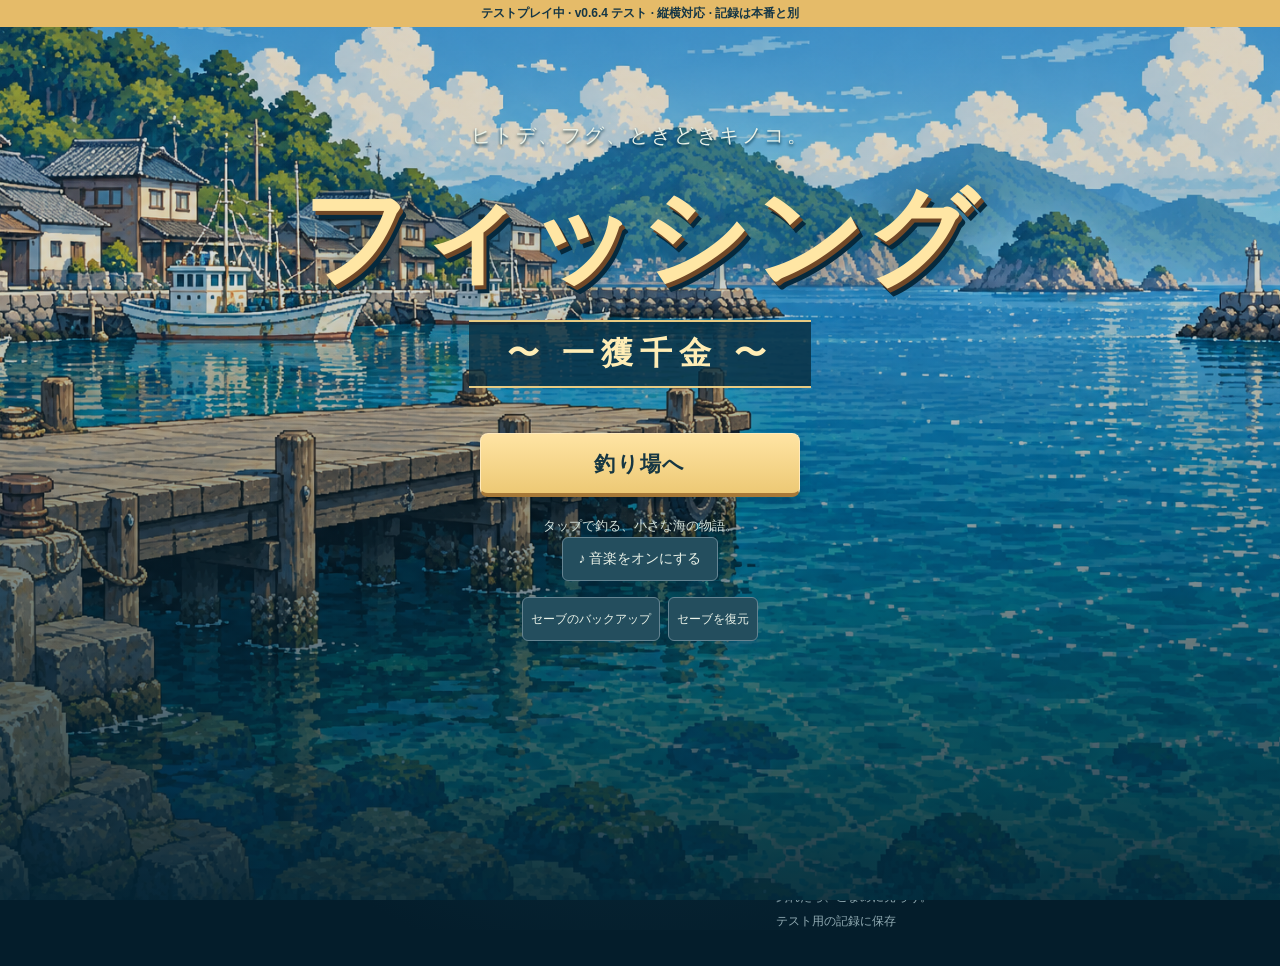
==== test-v06.html @ f515c753 "Add files via upload" ====
<!doctype html>
<html lang="ja"><head><meta charset="utf-8"><meta name="viewport" content="width=device-width, initial-scale=1, viewport-fit=cover"><meta name="theme-color" content="#082f42"><meta name="description" content="ヒトデ、フグ、ときどきキノコ。隣のおじさんと一獲千金を目指す、のんびりシュールな釣りゲーム。"><title>テスト版 · フィッシング ～一獲千金～</title><link rel="icon" type="image/svg+xml" href="data:image/svg+xml,%3Csvg xmlns='http://www.w3.org/2000/svg' viewBox='0 0 32 32'%3E%3Crect width='32' height='32' rx='7' fill='%23082f42'/%3E%3Cpath d='M16 4v24' stroke='%23fff3ce' stroke-width='2'/%3E%3Ccircle cx='16' cy='16' r='9' fill='%23fff3ce'/%3E%3Cpath d='M7 16a9 9 0 0118 0' fill='%23e86b42'/%3E%3C/svg%3E"><link rel="stylesheet" href="test-v06-style.css?v=0.6.4-test1"><style>html:not(.game-ready) body>:not(#maintenance-screen):not(script):not(style){visibility:hidden!important;pointer-events:none!important}#maintenance-screen{position:fixed;inset:0;z-index:99999;background:radial-gradient(ellipse at top,#16576c,#062333 75%);color:#f1e9cf;display:flex;align-items:center;justify-content:center;text-align:center;padding:24px;font-family:sans-serif}#maintenance-screen[hidden]{display:none}#maintenance-screen .maintenance-card{max-width:520px;border:1px solid #769ca4;border-radius:20px;padding:36px 24px;background:#082e40}#maintenance-screen h1{font-size:28px;color:#ffe4a0;margin:18px 0}#maintenance-screen p{line-height:1.9;margin:15px 0}#maintenance-screen button{background:#f4d785;color:#082f42;border:0;border-radius:8px;padding:14px 24px;font-weight:bold;font-size:16px;cursor:pointer}#maintenance-screen small{color:#a6c1c6}</style></head>
<body><aside id="preview-badge" style="position:fixed;top:0;left:0;right:0;z-index:80;text-align:center;background:#e5bb69;color:#163746;padding:5px;font:700 12px sans-serif;pointer-events:none">テストプレイ中 · v0.6.4 テスト · 縦横対応 · 記録は本番と別</aside><section id="maintenance-screen" aria-live="polite"><div class="maintenance-card"><small>フィッシング ～一獲千金～</small><h1 id="maintenance-title">テスト版を準備しています</h1><p id="maintenance-message">少しお待ちください。</p><button type="button" id="maintenance-reload">再読み込み</button><p><small>セーブデータはこのブラウザに残ります。</small></p><noscript>ゲームを遊ぶにはJavaScriptを有効にしてください。</noscript></div></section>
<main class="game">
<header class="topbar"><a class="brand" href="#" id="home" aria-label="タイトルへ">フィッシング <span>〜一獲千金〜</span></a><div class="toptools"><span id="money" class="money">50 <small>G</small></span><button id="sound" class="iconbtn" aria-label="音をオンにする" title="音">♪</button><button id="settings" class="iconbtn" aria-label="設定">⚙</button></div></header>
<div class="gamebody">
<section class="seaside" aria-label="釣り場">
<div class="scene" id="scene">
<img class="harbor" id="harbor-background" src="test-v06-harbor.png" alt="穏やかな海と、木の桟橋がある釣り場" fetchpriority="high">
<div class="sea-boat" aria-hidden="true"><img id="boat-scene-image" src="test-v06-boat_scene.png" alt="沖の岩礁と船"><span>救命胴衣 着用中</span></div><div class="scene-top"><span class="location">波止場の昼下がり</span><span class="day" id="casts">0 投目</span></div>
<img id="neighbor" class="actor neighbor" alt="隣のおじさん" hidden><img id="player" class="actor player" alt="あなた" hidden>
<svg class="fishing-line" viewBox="0 0 1000 667" aria-hidden="true"><path id="rod-path" d="M354 260 Q440 208 557 241" fill="none" stroke="#6b431e" stroke-width="4"/><path id="line" d="M557 241 Q580 340 665 388" fill="none" stroke="#edf4d9" stroke-width="1.3" opacity=".8"/></svg>
<img id="bobber" class="bobber" alt="ウキ" hidden><div id="ripple" class="ripple"></div>
<button id="story-bubble" class="story-bubble" hidden aria-label="おじさんの新しい話を聞く"><span>！</span> ちょっと、いいかい？</button>
<div class="scene-caption" id="caption">今日も、何かが釣れる。</div>
<div class="black-event" id="black-event" hidden><p>…………</p><img id="black-fish" alt="威圧する黒鯛"><strong>黒鯛がこちらを見ている。話す？ 海へ戻す？</strong></div>
</div>
<div class="log-strip"><span class="dot"></span><span id="log" role="status" aria-live="polite">釣り場へようこそ。</span></div>
</section>
<section class="console">
<div class="goal"><div><span class="eyebrow" id="goal-eyebrow">今日のねらい</span><h1 id="goal-title">いつか、謎の金塊。</h1></div><span class="goal-icon" aria-hidden="true">✦</span></div>
<button id="story-notice" class="story-notice" hidden><strong id="story-notice-title"></strong><span id="story-notice-detail"></span></button>
<div class="playbox">
<div class="play-info"><span id="phase-label">のんびり、糸を垂らそう。</span><span id="tutorial-badge" class="badge">練習 1 / 3</span></div>
<div class="meter" id="meter" hidden><div id="safe-zone" class="safe-zone"></div><div id="critical-zone" class="crit-zone" aria-hidden="true"></div><span id="needle" class="needle"></span><span class="meter-label">中央の金色でクリティカル</span></div>
<button id="fish" class="fish-btn" disabled>準備中…</button>
<div class="bait-row"><label for="bait">餌</label><select id="bait"><option value="base">基本の餌 · 無料</option><option id="live-bait-option" value="live_aji">生きたアジ · 0匹</option><option id="rare-bait-option" value="rare">珍味の餌 · 0個</option></select><span id="rod-label">初心者の竿</span></div>
</div>
<button id="menu-open" class="small-btn menu-open" aria-label="釣り場のメニューを開く">メニュー · 会話／釣果／船</button><div id="menu-panel">
<nav class="actions" aria-label="釣り場のメニュー"><button id="talk"><span class="nav-icon">•••</span><span id="talk-label">話す</span><i id="talk-dot" hidden></i></button><button id="shop"><span class="nav-icon">⇄</span><span>売る・買う</span><i id="gold-dot" hidden></i></button><button id="book"><span class="nav-icon">▤</span><span>図鑑 <small id="book-count">0/8</small></span></button><button id="port"><span class="nav-icon">拳</span><span>港の街</span></button></nav><button id="voyage" type="button" disabled class="small-btn voyage-entry">船の受付</button>
<div class="utility-row"><button id="home-stock" class="small-btn">家の保管箱</button><button id="save-menu" class="small-btn">セーブのバックアップ</button></div><div class="friend"><div><span id="friend-person">隣のおじさん</span><strong id="friend-label">顔見知り</strong></div><div class="friend-track"><span id="friend-fill"></span></div><p id="friend-hint">まずは、挨拶してみよう。</p></div>
<div class="pocket"><div><span>手元の釣果</span><strong id="pocket-value">0 G</strong></div><p id="pocket-list">まだ空っぽ。最初の一投を。</p></div>
<footer><span>釣れたら、こまめに売ろう。</span><span id="save-note">この端末に自動保存</span></footer>
</div>
</section>
</div>
</main>
<section id="title-screen" class="title-screen"><div class="title-sky"></div><div class="title-content"><p class="title-kicker">ヒトデ、フグ、ときどきキノコ。</p><h2>フィッシング</h2><p class="title-sub">〜 一獲千金 〜</p><div class="title-start"><button id="start" class="fish-btn" disabled>釣り場を準備しています…</button><p>タップで釣る、小さな海の物語。</p><button type="button" id="title-sound" class="small-btn">♪ 音楽をオンにする</button><div class="title-save-buttons"><button id="title-backup" class="small-btn">セーブのバックアップ</button><button id="title-restore" class="small-btn">セーブを復元</button></div><p id="startup-error" class="startup-error" hidden role="alert"></p></div></div><span class="title-foot">音は設定からオンにできます · テスト版 v0.6.4 · 記録は本番と別</span></section>
<section id="port-action" class="port-action" hidden aria-label="港の裏通り・船長を探す短いアクション"><div class="port-shell"><div class="port-head"><div><small>金塊の噂を追って</small><h2>港の裏通り</h2></div><button type="button" id="port-close" class="iconbtn" aria-label="港の街を出る">×</button></div><p id="port-status" role="status">← → 移動、ジャンプで避けて、パンチで進もう。</p><div class="port-canvas-wrap"><canvas id="port-canvas" width="960" height="360" aria-label="港の横スクロールステージ"></canvas><div id="port-story" class="port-story" hidden><small id="port-story-chapter"></small><h3 id="port-story-title"></h3><p id="port-story-body"></p><button id="port-story-next" class="small-btn gold">先へ進む</button></div><div id="port-result" class="port-result" hidden><p id="port-result-text"></p><div class="row-buttons"><button type="button" id="port-retry" class="small-btn gold">もう一度</button><button type="button" id="port-exit" class="small-btn">釣り場へ戻る</button></div></div></div><div class="port-controls" aria-label="アクション操作"><button type="button" id="port-left" aria-label="左へ移動">◀</button><button type="button" id="port-right" aria-label="右へ移動">▶</button><button type="button" id="port-jump">ジャンプ</button><button type="button" id="port-punch">パンチ</button></div><p class="port-help"><span class="port-orientation-tip">横持ちなら両手で操作しやすくなります。縦持ちでも遊べます。</span><span>PC：← → 移動、↑ ジャンプ、スペース パンチ。</span></p></div></section>
<dialog id="modal"><div class="modal-head"><h2 id="modal-title"></h2><button id="close-modal" class="iconbtn" aria-label="閉じる">×</button></div><div id="modal-body"></div></dialog>
<section id="ending" class="ending" hidden><div class="ending-main"><img id="ending-fish" alt="不思議な魚の横顔"><p>こんな げーむに まじに<br>なっちゃって どうするの</p></div><div class="ending-actions"><small>金塊を売った。ひとまず、おしまい？</small><button id="end-back" class="fish-btn">釣り場にもどる</button><button id="end-title" class="text-button">タイトルへ</button></div></section>
<section id="true-ending" class="true-ending" hidden aria-label="真のエンディング">
 <img id="true-ending-art" class="true-ending-art" src="test-v06-true_ending.png" alt="夕暮れの港。おじさんが出迎え、船が戻ってきた">
 <div class="true-ending-shade"></div>
 <div class="true-ending-head"><small>フィッシング ～一獲千金～</small><h2>海に返したもの</h2></div>
 <div class="true-credits-window" aria-label="スタッフロール"><div id="true-credits-track" class="true-credits-track">
  <p class="ending-prologue">金塊を探して、この港へ来た。<br>ヒトデを釣り、海ぶどうに出会い、アジを残して次の一投へ。<br>裏通りの噂を越え、船長と岩礁へ。<br>あの大きなクエは、海へ返した。</p>
  <p class="ending-dialogue">おじさん「おかえり。今日は何が釣れた？」<br>あなた「……また、話しに来ます」</p>
  <p class="credits-label">STAFF</p><p class="credits-name">制作<br><strong>葡萄🍇（budou）</strong></p>
  <p class="credits-label">SPECIAL THANKS</p><p class="credits-name"><strong>Xのフォロワー様</strong></p>
  <p class="ending-coda">そして、この港で釣り糸を垂らしたあなたへ。<br>海は、明日もここにある。</p><p class="credits-fin">THE END</p>
 </div></div>
 <div class="true-ending-controls"><button id="true-replay" class="small-btn">ロールを最初から</button><button id="true-continue" class="small-btn gold">釣りを続ける</button><button id="true-title" class="small-btn">タイトルへ</button></div>
</section>
<div id="toast" class="toast" role="status" hidden></div>
<script type="module" src="test-v06-boot.mjs?v=0.6.4-test1"></script>
</body></html>
---- test-v06-style.css ----
:root{color-scheme:dark;--ink:#eaf2e8;--muted:#9ab9bf;--sea:#082f42;--deep:#062333;--gold:#f4d785;--line:#426472;--coral:#fbba65;font-family:"Hiragino Kaku Gothic ProN","Yu Gothic",Meiryo,sans-serif;font-size:16px;background:#041d2b;color:var(--ink)}*{box-sizing:border-box}body{margin:0;min-height:100dvh;background:radial-gradient(ellipse at 50% 0,#174b60,#041d2b 75%)}button,select,input{font:inherit}button,select{touch-action:manipulation}button{cursor:pointer;border:0;color:inherit}button:disabled{cursor:default;opacity:.55}button:focus-visible,a:focus-visible,select:focus-visible{outline:3px solid #fbdb87;outline-offset:4px}button:hover:not(:disabled){filter:brightness(1.08)}[hidden]{display:none!important}h1,h2,p{margin:0}img{max-width:100%}.game{max-width:1280px;margin:0 auto;padding:0 24px}.topbar{height:86px;display:flex;align-items:center;justify-content:space-between;border-bottom:1px solid #3b5865;gap:12px}.brand{text-decoration:none;color:var(--gold);font-weight:900;font-size:21px;letter-spacing:.06em}.brand span{font-size:14px;color:var(--muted);margin-left:12px}.toptools{display:flex;align-items:center;gap:8px}.money{font-variant-numeric:tabular-nums;font-weight:800;font-size:24px;color:#ffe4a0;white-space:nowrap;margin-right:12px}.money small{font-size:14px;color:var(--muted)}.iconbtn{background:transparent;min-width:44px;min-height:44px;border:1px solid #41616e;border-radius:8px;font-size:23px;display:grid;place-items:center}.iconbtn[aria-pressed=true]{color:var(--gold);border-color:var(--gold)}.gamebody{display:grid;grid-template-columns:minmax(0,1.5fr) minmax(330px,1fr);gap:32px;margin:36px 0}.seaside{align-self:start;position:sticky;top:24px}.scene{position:relative;aspect-ratio:3/2;overflow:hidden;border-radius:12px;border:1px solid #568697;background:#167b9d;isolation:isolate}.harbor{width:100%;height:100%;object-fit:cover;display:block;image-rendering:pixelated}.scene-top{position:absolute;top:16px;left:16px;right:16px;display:flex;justify-content:space-between;align-items:center;gap:8px;font-size:13px;color:#f6fcf4}.location,.day{padding:8px 12px;background:#073047a8;border-radius:4px;backdrop-filter:blur(5px)}.actor{position:absolute;object-fit:contain;image-rendering:pixelated;z-index:3;height:28%;width:16%;bottom:45%;filter:drop-shadow(1px 3px 0 #10354260)}.neighbor{left:17%;height:27%;bottom:45%}.player{left:28.5%}.fishing-line{position:absolute;inset:0;width:100%;height:100%;z-index:4;pointer-events:none}.bobber{position:absolute;width:2.5%;height:9%;object-fit:contain;left:65.4%;top:54%;z-index:5;image-rendering:pixelated;animation:bob 2.3s ease-in-out infinite}.ripple{position:absolute;left:64.8%;top:62%;width:4%;height:1.4%;border:1px solid #c6f5ea;border-radius:50%;opacity:.8;animation:ripple 2.3s ease-in-out infinite}.scene-caption{position:absolute;bottom:20px;left:50%;transform:translateX(-50%);background:#062b3eac;border:1px solid #c1e1dd50;box-shadow:0 2px 14px #07324440;padding:9px 15px;max-width:92%;white-space:nowrap;border-radius:4px;color:#fffbe7;font-size:14px}.log-strip{display:flex;align-items:center;gap:9px;padding:16px 3px;min-height:54px;color:#bad3d3;font-size:14px;line-height:1.6}.dot{width:5px;height:5px;border-radius:50%;background:var(--gold);flex-shrink:0}.console{min-width:0}.goal{display:flex;align-items:center;justify-content:space-between;margin-bottom:24px}.eyebrow{font-size:12px;letter-spacing:.12em;color:var(--muted)}h1{font-size:26px;line-height:1.5;margin-top:7px;letter-spacing:.03em}.goal-icon{font-size:40px;color:var(--gold);margin-right:6px}.playbox{padding:20px;border:1px solid var(--line);background:#0b3547;border-radius:12px}.play-info{display:flex;justify-content:space-between;align-items:center;gap:6px;margin-bottom:14px;font-size:14px;min-height:25px}.badge{font-size:12px;padding:4px 6px;background:#46615c;color:#faf0c9;border-radius:4px;white-space:nowrap}.fish-btn{width:100%;min-height:64px;padding:12px 18px;color:#163642;background:linear-gradient(#ffe4a3,#edc975);font-weight:900;font-size:21px;border:1px solid #ffeabc;border-bottom:4px solid #a77938;border-radius:8px;letter-spacing:.06em;box-shadow:0 5px 12px #011b2930}.fish-btn:active:not(:disabled){transform:translateY(2px);border-bottom-width:2px}.fish-btn.bite{animation:flash .45s ease-in-out infinite}.bait-row{display:flex;align-items:center;gap:8px;margin-top:14px;color:var(--muted);font-size:12px;flex-wrap:wrap}.bait-row label{font-size:14px}.bait-row select{max-width:100%;flex:1;color:var(--ink);font-size:14px;background:#082b3c;border:1px solid #567482;border-radius:4px;min-height:36px;padding:3px 5px}.bait-row>span{width:100%;text-align:right}.actions{display:grid;grid-template-columns:repeat(3,1fr);gap:10px;margin:16px 0 26px}.actions button{position:relative;background:#103b4e;border:1px solid #3b6071;border-radius:8px;min-height:81px;display:flex;flex-direction:column;align-items:center;justify-content:center;gap:6px;font-size:14px}.nav-icon{font-size:23px;line-height:1;color:#e8d693;height:23px}.actions small{font-size:12px;color:#c4d6d4}.actions i{position:absolute;top:9px;right:9px;width:7px;height:7px;border-radius:50%;background:#ffd680;box-shadow:0 0 9px #ffe07780}.friend>div:first-child,.pocket>div{display:flex;justify-content:space-between;gap:10px;font-size:14px}.friend strong{color:#f0d995;font-weight:500}.friend-track{height:4px;margin-top:12px;background:#244956;border-radius:3px;overflow:hidden}.friend-track span{height:100%;display:block;background:#d4bf7b;transition:width .5s}.friend p{margin-top:9px;color:var(--muted);font-size:13px;line-height:1.6}.pocket{border-top:1px solid #355563;margin-top:23px;padding-top:18px}.pocket strong{color:var(--gold)}.pocket p{color:var(--muted);font-size:14px;margin-top:9px;line-height:1.8}footer{display:flex;flex-direction:column;gap:6px;color:#91abb3;font-size:12px;line-height:1.5;margin-top:28px}.meter{height:50px;position:relative;background:#071e2d;border:1px solid #66838d;border-radius:5px;overflow:hidden;margin-bottom:12px}.safe-zone{position:absolute;height:100%;background:#66a79a;border-left:2px solid #b9edcd;border-right:2px solid #b9edcd}.needle{position:absolute;left:0;top:0;bottom:0;width:5px;background:#fff1c0;box-shadow:0 0 7px #fff9c5}.meter-label{position:absolute;inset:0;display:grid;place-items:center;color:#062c33;font-size:12px;pointer-events:none}.title-screen{position:fixed;inset:0;background:#0d4c65;z-index:20;display:grid;place-items:center;overflow:auto;min-height:100dvh}.title-sky{position:absolute;inset:0;background:linear-gradient(180deg,#04243924 30%,#032435e8 100%),url('test-v06-harbor.png') center/cover}.title-content{position:relative;text-align:center;max-width:90%;padding:40px 0}.title-kicker{font-size:clamp(14px,2.5vw,20px);text-shadow:0 2px 3px #002f44;letter-spacing:.13em}.title-content h2{font-weight:1000;font-size:clamp(42px,9vw,108px);letter-spacing:.02em;line-height:1.4;margin-top:12px;color:#ffe6a4;text-shadow:3px 4px 0 #714827,6px 8px 0 #05293d,0 0 40px #0b3a4e}.title-sub{display:inline-block;background:#082c3ecc;color:#ffedb5;border-top:2px solid #e6cb83;border-bottom:2px solid #e6cb83;padding:10px 38px;font-weight:800;font-size:clamp(19px,3.5vw,32px);letter-spacing:.22em;margin-top:8px}.title-start{max-width:320px;margin:70px auto 0}.title-start p{font-size:13px;color:#d5e3dc;margin-top:17px;line-height:1.8}.title-foot{position:absolute;bottom:24px;font-size:12px;color:#d2dcd5}.black-event{position:absolute;inset:0;background:#01090ce8;z-index:8;display:flex;align-items:center;justify-content:center;flex-direction:column;padding:20px}.black-event p{font-size:25px;letter-spacing:.3em;color:#f2d19b}.black-event img{width:70%;max-height:55%;object-fit:contain;image-rendering:pixelated;filter:drop-shadow(0 0 20px #b835282f)}.black-event strong{font-size:clamp(12px,2vw,18px);font-weight:400;margin-top:10px;color:#e3dec8}dialog{width:min(640px,calc(100% - 24px));max-height:88dvh;max-height:88vh;border:1px solid #71909b;border-radius:14px;background:#092e40;color:var(--ink);padding:24px;box-shadow:0 24px 120px #000a;overscroll-behavior:contain}dialog::backdrop{background:#011624b8;backdrop-filter:blur(5px)}.modal-head{display:flex;justify-content:space-between;align-items:center;gap:14px;margin-bottom:20px}.modal-head h2{font-size:21px}.modal-head .iconbtn{border:0;font-size:28px}.modal-desc{color:var(--muted);font-size:14px;line-height:1.8;margin-bottom:20px}.dialogue{display:flex;gap:20px;align-items:center;min-height:160px}.dialogue img{width:90px;max-height:140px;object-fit:contain;image-rendering:pixelated}.dialogue .speech{flex:1}.speaker{color:var(--gold);font-size:14px;margin-bottom:12px}.words{font-size:20px;line-height:1.9}.dialogue-footer{display:flex;justify-content:space-between;align-items:center;gap:12px;margin-top:25px}.dialogue-footer small{color:var(--muted);font-size:13px}.small-btn{background:#244e5e;border:1px solid #658492;border-radius:6px;min-height:44px;padding:9px 16px;font-size:14px}.small-btn.gold{color:#092c3b;background:var(--gold);border-color:var(--gold);font-weight:800}.small-btn.danger{border-color:#d17e6d;color:#ffc5a6}.result{text-align:center}.result img{width:145px;height:145px;object-fit:contain;image-rendering:pixelated;display:block;margin:0 auto 12px}.result h3{font-size:25px;color:var(--gold);margin:8px 0}.result p{font-size:15px;line-height:1.8;color:#bfd2d1;margin-bottom:20px}.result .price{font-size:18px;color:var(--gold)}.new-mark{display:inline-block;color:#092e40;background:#a5d9c9;padding:3px 10px;border-radius:3px;font-size:12px}.row-buttons{display:flex;gap:10px;margin-top:18px}.row-buttons>*{flex:1}.row-buttons .fish-btn{font-size:16px;min-height:48px}.tabbar{display:flex;gap:8px;border-bottom:1px solid #426170;margin-bottom:16px;padding-bottom:12px}.tabbar button{background:#21495a;padding:10px 20px;border-radius:5px;font-size:14px}.tabbar button.active{background:var(--gold);color:#0c3443}.item-row{display:flex;align-items:center;gap:12px;border-bottom:1px solid #2c5060;padding:12px 0;flex-wrap:wrap}.item-row img{width:52px;height:52px;object-fit:contain;image-rendering:pixelated}.item-info{flex:1;min-width:100px}.item-info strong{font-size:15px;display:block}.item-info small{display:block;margin-top:5px;color:var(--muted);font-size:12px}.item-row select{background:#163c4b;border:1px solid #6c8590;padding:8px;color:var(--ink);border-radius:4px;max-width:65px}.empty{padding:35px 10px;text-align:center;color:var(--muted);line-height:1.8}.section-label{font-size:14px;color:var(--gold);margin:25px 0 8px}.book-grid{display:grid;grid-template-columns:repeat(2,1fr);gap:12px}.book-card{padding:15px;background:#103949;border:1px solid #3c6472;border-radius:9px;min-width:0}.book-card img{display:block;width:80px;height:80px;object-fit:contain;image-rendering:pixelated;margin:0 auto 12px}.book-card.locked img{filter:brightness(0);opacity:.5}.book-card h3{font-size:15px;margin:0 0 6px;color:#eee2b9}.book-card p{font-size:13px;color:#adc7c9;line-height:1.75}.book-card small{font-size:12px;color:#a0bbc0;display:block;margin-top:8px}.setting-row{display:flex;align-items:center;justify-content:space-between;gap:16px;margin:22px 0}.setting-row label{font-size:16px;line-height:1.6}.setting-row small{display:block;color:var(--muted);font-size:13px;margin-top:5px}.setting-row input{width:23px;height:23px;accent-color:#e7cb7f}.ending{position:fixed;inset:0;background:#000;z-index:40;padding:32px;display:flex;flex-direction:column;align-items:center;justify-content:center;gap:65px}.ending-main{width:min(700px,100%)}.ending-main img{width:140px;height:140px;object-fit:contain;image-rendering:pixelated;margin-bottom:30px}.ending-main p{border:4px solid #e7d18a;color:#e7d18a;font-family:monospace;font-size:clamp(17px,3.4vw,31px);line-height:1.75;padding:20px 24px;box-shadow:0 0 0 2px #564d30;letter-spacing:.03em}.ending-actions{width:min(290px,100%);text-align:center}.ending-actions small{display:block;color:#9e946e;margin-bottom:18px;font-size:14px}.text-button{background:none;color:var(--muted);padding:15px;font-size:14px}.toast{position:fixed;bottom:25px;left:50%;transform:translateX(-50%);width:max-content;max-width:90%;background:#f5e3b4;color:#123747;box-shadow:0 8px 40px #0005;padding:14px 20px;border-radius:7px;z-index:60;font-size:14px;text-align:center;line-height:1.7}.reduce-motion *{animation:none!important;transition:none!important}.bite-scene .bobber{animation:bite .2s infinite}.bite-scene .ripple{border-width:2px;transform:scale(1.5)}@keyframes bob{50%{transform:translateY(3px)}}@keyframes ripple{50%{transform:scaleX(1.3);opacity:.4}}@keyframes bite{50%{transform:translateY(8px)}}@keyframes flash{50%{background:#ffe8af;box-shadow:0 0 20px #ffe19355}}
@media(min-width:1400px){.game{padding-top:30px}.gamebody{margin-top:50px}.console{padding:0 12px}}
@media(max-width:850px){.game{padding:0 16px;max-width:660px}.topbar{height:68px}.brand{font-size:18px}.brand span{display:none}.money{font-size:21px;margin-right:2px}.toptools{gap:5px}.iconbtn{min-width:40px;min-height:40px}.gamebody{display:block;margin:16px 0 25px}.seaside{position:relative;top:auto}.scene{border-radius:9px}.scene-top{top:10px;left:10px;right:10px;font-size:12px}.location,.day{padding:5px 8px}.scene-caption{bottom:12px;font-size:12px;padding:6px 10px}.log-strip{padding:10px 2px;min-height:46px;font-size:13px}.goal{margin:8px 0 16px}.eyebrow{font-size:12px}h1{font-size:22px;margin-top:3px}.goal-icon{font-size:31px}.playbox{padding:16px}.actions{margin-bottom:23px}.friend p{font-size:13px}.title-start{margin-top:70px}.title-content h2{font-size:clamp(35px,10vw,70px)}dialog{padding:20px}.words{font-size:18px}.dialogue{gap:13px}.dialogue img{width:65px}.ending{padding:25px;gap:45px}.ending-main p{padding:17px 15px}.title-foot{bottom:20px}.pocket{margin-top:20px}footer{margin-top:22px}}
@media(prefers-reduced-motion:reduce){*{animation:none!important;transition:none!important}}

.startup-error{white-space:pre-wrap;overflow-wrap:anywhere;background:#391c19;color:#ffdfc9!important;padding:12px;border:1px solid #d79979;border-radius:5px;text-align:left;font-size:13px!important;}

.dialogue-portraits{width:90px;flex-shrink:0}.dialogue-portraits img{display:block;width:100%;height:140px;object-fit:contain}@media(max-width:850px){.dialogue-portraits{width:65px}}

.crit-zone{position:absolute;left:45.5%;top:0;height:100%;width:9%;background:#f7d982;border-left:2px solid #fff0b2;border-right:2px solid #fff0b2;box-shadow:0 0 14px #f7d98288;z-index:1}.needle{z-index:3}.meter-label{z-index:2}.choice-list{display:grid;gap:10px;text-align:left}.choice-list button{width:100%;text-align:left}.black-talk img{width:180px;height:180px}.black-talk h3{font-size:19px;line-height:1.6}.result .new-mark+.new-mark{margin-left:5px}

.actions{grid-template-columns:repeat(4,minmax(0,1fr))}.actions button{min-width:0;padding:7px 2px}.actions button span:last-of-type{white-space:nowrap}.port-action{position:fixed;inset:0;z-index:35;background:#031b28eF;display:flex;align-items:center;justify-content:center;padding:12px;overflow-y:auto}.port-shell{width:min(1100px,100%);background:#0b3144;border:1px solid #7b95a0;border-radius:14px;padding:16px;box-shadow:0 18px 90px #0009}.port-head{display:flex;align-items:center;justify-content:space-between;gap:15px}.port-head h2{font-size:clamp(19px,4vw,28px);color:var(--gold)}.port-head small,.port-help{color:#abc4c8;font-size:12px}.port-head .iconbtn{flex-shrink:0}.port-shell>p{margin:9px 0;line-height:1.6}.port-canvas-wrap{position:relative}.port-canvas-wrap canvas{display:block;width:100%;height:auto;aspect-ratio:8/3;background:#287b93;image-rendering:pixelated;border:2px solid #9bb4b8;border-radius:5px}.port-result{position:absolute;inset:0;background:#052c3fdc;display:flex;flex-direction:column;align-items:center;justify-content:center;text-align:center;padding:12px;gap:15px}.port-result p{font-size:clamp(15px,3vw,24px);font-weight:700;color:var(--gold);line-height:1.6}.port-result .row-buttons{width:min(400px,100%);margin:0}.port-controls{display:grid;grid-template-columns:repeat(4,1fr);gap:9px;margin-top:13px}.port-controls button{background:#22546b;color:#fff1c7;border:1px solid #98b9bd;border-bottom:4px solid #082936;border-radius:9px;min-height:64px;font-weight:800;font-size:16px;touch-action:none;user-select:none}.port-controls button:active{background:#c99662;color:#09293b}.port-help{margin-bottom:0!important}@media(max-width:550px){.actions button{font-size:12px}.port-shell{padding:10px}.port-controls{gap:5px}.port-controls button{font-size:13px;min-height:58px}.port-head h2{font-size:18px}.port-help{font-size:11px!important}}

.voyage-entry{width:100%;margin:-8px 0 20px;color:var(--gold)}.voyage-progress{padding:14px;margin-bottom:18px;border:1px solid #688b97;border-radius:8px;line-height:2;color:#ffe3a0}.sea-boat{display:none}.at-sea .scene{background:linear-gradient(#83c6d7 0 30%,#437eaa 30% 35%,#19799a 35% 60%,#0c526f 100%)}.at-sea .harbor{visibility:hidden}.at-sea .sea-boat{display:block;position:absolute;inset:0}.sea-boat>span{position:absolute;right:12px;bottom:55px;color:#ffe8ba;background:#052b3fcc;padding:6px;font-size:12px}.boat-hull{position:absolute;left:6%;top:49%;width:53%;height:25%;background:linear-gradient(#efe0ad 0 18%,#854d31 18% 65%,#4c3430 65%);clip-path:polygon(0 0,100% 0,80% 100%,18% 100%);border-top:7px solid #fcf0ca}.at-sea .neighbor{display:none}.lifejacket{position:absolute;left:30%;top:39%;width:7%;height:12%;background:#f09635;border:3px solid #d3662b;border-radius:6px;z-index:5;pointer-events:none}.at-sea .scene-caption{max-width:95%}

/* v0.5 preview: actual scene artwork and mobile controls */
body{padding-top:26px}.at-sea .sea-boat{z-index:0}.sea-boat img{width:100%;height:100%;object-fit:cover;image-rendering:pixelated}.at-sea .harbor{visibility:hidden}.at-sea .player{left:30%;bottom:39%;height:33%;width:22%}.at-sea .sea-boat>span{right:10px;bottom:auto;top:58px;background:#082e40c9}.at-sea .lifejacket,.at-sea .boat-hull{display:none}.title-screen{padding-top:30px}.title-foot{position:static;align-self:end;text-align:center;padding:12px 12px 24px}.title-save-buttons{display:flex;flex-wrap:wrap;gap:8px;justify-content:center;margin-top:16px}.title-save-buttons .small-btn{font-size:12px;padding:8px}.title-start{margin-top:45px}.utility-row{display:flex;gap:8px;margin:0 0 22px}.utility-row button{flex:1;font-size:13px}.backup-code{width:100%;min-height:130px;resize:vertical;background:#061e2b;border:1px solid #6b8c96;border-radius:6px;color:#e6ecd9;padding:10px;user-select:text;font-size:12px;font-family:monospace}.backup-status{margin-top:12px;line-height:1.7;color:var(--gold)}.item-row input[type=number]{width:72px;min-height:44px;background:#163c4b;border:1px solid #6c8590;color:var(--ink);border-radius:5px;padding:8px}.item-quantity{display:flex;gap:6px;align-items:center;flex-wrap:wrap;width:100%;padding-left:64px}.item-quantity button{padding:8px 10px}.item-total{color:var(--gold);font-size:13px;width:100%}.save-reminder{padding:12px;border:1px solid #88754c;border-radius:6px;margin:12px 0}.test-tools{margin:22px 0 0;border-top:1px solid #436270;padding-top:16px}.test-tools summary{color:var(--gold);cursor:pointer;min-height:44px}.test-tools .choice-list{margin-top:10px}.home-tabs{display:flex;gap:8px;margin-bottom:12px}.title-content{padding-top:30px;padding-bottom:20px}dialog{z-index:100}.result img{width:180px;height:150px}.scene-caption{white-space:normal;text-align:center}.actions{grid-template-columns:repeat(4,1fr)}
@media(max-width:600px){.title-content h2{font-size:clamp(34px,9vw,52px)}.title-start{margin-top:32px}.title-content{max-width:94%}.utility-row{flex-wrap:wrap}.item-quantity{padding-left:0}.actions button{font-size:12px}.item-row{gap:8px}.sea-boat>span{font-size:10px}.title-save-buttons .small-btn{font-size:11px}.words{font-size:17px}}

@keyframes repel-fish{0%{transform:translateX(0) rotate(0)}30%{transform:translateX(-18px) rotate(-15deg)}65%{transform:translateX(45px) rotate(25deg)}100%{transform:translateX(0) rotate(0)}}
.repel-result img{animation:repel-fish .7s ease-out;}
.reduce-motion .repel-result img{animation:none;}

/* v0.6: notices, scene-aware actors and orientation layouts */
:root{--top-safe:env(safe-area-inset-top,0px);--bottom-safe:env(safe-area-inset-bottom,0px)}
body{padding-top:calc(26px + var(--top-safe));padding-bottom:var(--bottom-safe)}
#preview-badge{padding-top:calc(5px + var(--top-safe))!important}
button{-webkit-tap-highlight-color:transparent}
.story-bubble{position:absolute;left:12%;top:14%;z-index:7;max-width:68%;padding:10px 12px;min-height:44px;border:2px solid #fbdfa0;border-radius:12px;background:#fff3d4;color:#123e4b;font-size:14px;font-weight:800;box-shadow:0 3px 0 #14394b88;animation:notice-in .35s ease-out}
.story-bubble:after{content:'';position:absolute;left:22px;bottom:-10px;border:5px solid transparent;border-top-color:#fff3d4}
.story-bubble span{display:inline-grid;place-items:center;width:22px;height:22px;background:#a84729;color:#fff6de;border-radius:50%;margin-right:4px}
.story-notice{display:flex;flex-direction:column;align-items:flex-start;gap:3px;width:100%;min-height:52px;padding:10px 12px;margin:0 0 10px;background:#193f48;border:1px solid #e1c077;border-left:4px solid #f1d588;border-radius:7px;text-align:left;line-height:1.5}
.story-notice strong{font-size:14px;color:#ffe8aa}.story-notice span{font-size:12px;color:#d0dfd8}.story-notice:disabled{opacity:.8}
.actions .has-news{border-color:#e6c779;background:#254f53}.actions .has-news i{width:10px;height:10px}
.actions button span:last-of-type{white-space:normal}.actions #talk-label{font-size:12px;line-height:1.5}
.menu-open{display:none}.menu-grid{display:grid;grid-template-columns:1fr 1fr;gap:10px}.menu-grid button{min-height:52px;text-align:left;line-height:1.5}.menu-summary{margin:20px 0 0}
.at-sea .player,.at-sea .neighbor,.at-sea .fishing-line{display:none!important}.at-sea .sea-boat>span{top:auto;bottom:48px;right:10px}.at-sea .bobber{left:71%;top:59%;width:2%;height:8%}.at-sea .ripple{left:70.5%;top:66%;width:3.5%}
.at-sea .friend-track{display:none}.at-sea .story-bubble{display:none}
@keyframes notice-in{from{transform:translateY(5px);opacity:.3}to{transform:translateY(0);opacity:1}}
/* Only the active game surface suppresses long-press menus; save codes remain selectable. */
.port-action,.port-action *{-webkit-user-select:none;user-select:none;-webkit-touch-callout:none}
.port-controls,.port-controls button,.port-canvas-wrap canvas{touch-action:none}
.port-controls button{min-width:54px;min-height:60px}.port-controls button.is-held{background:#edcb89;color:#163746;transform:translateY(2px)}
body.port-open{overflow:hidden}.port-action{z-index:85;padding:calc(10px + var(--top-safe)) max(10px,env(safe-area-inset-right)) calc(10px + var(--bottom-safe)) max(10px,env(safe-area-inset-left));background:#071720}
.port-shell{max-height:100%;overflow:auto}.port-help span{display:block}.port-orientation-tip{color:#f0d38e;margin-bottom:4px}
.port-story{position:absolute;inset:0;z-index:4;background:#081f2bea;display:flex;flex-direction:column;justify-content:center;align-items:center;gap:10px;text-align:center;padding:20px;overflow:auto;border:2px solid #c7a971;border-radius:5px}
.port-story small{color:#f5cc7e;font-size:12px;letter-spacing:.12em}.port-story h3{font-size:clamp(19px,3vw,28px);margin:0;color:#fff0c7}.port-story p{font-size:16px;line-height:1.7;max-width:650px;white-space:pre-line}.port-story button{min-width:180px;min-height:44px}.port-result{z-index:5}
.backup-code,input,textarea{-webkit-user-select:text;user-select:text;-webkit-touch-callout:default}
dialog{max-height:88dvh;overscroll-behavior:contain} .title-screen{padding-bottom:var(--bottom-safe)}
@media(max-width:850px) and (orientation:portrait){
 .game{padding:0 12px}.gamebody{margin-top:10px}.topbar{height:58px}.goal{margin:3px 0 10px}.goal .eyebrow,.goal-icon{display:none}h1{font-size:18px}.playbox{padding:12px}.play-info{font-size:12px}.fish-btn{min-height:60px}.bait-row{margin-top:10px}.story-bubble{font-size:12px;padding:8px;top:15%}.story-notice{margin-bottom:8px;padding:7px 10px}.actions{gap:6px;margin-bottom:18px}.actions button{min-height:66px}.log-strip{min-height:38px;padding:7px 0;font-size:12px}.port-canvas-wrap{min-height:270px}.port-canvas-wrap canvas{min-height:270px;object-fit:cover}.port-story{padding:14px}.port-story p{font-size:14px}.port-controls button{min-height:64px}.port-shell{padding:10px}
}
/* Both orientations use the same DOM, state, timers and normalized timing meter. */
@media(orientation:landscape) and (max-height:600px) and (max-width:1200px){
 body{height:100dvh;overflow:hidden;padding-top:calc(24px + var(--top-safe))}
 .game{max-width:none;height:100%;padding:0 max(12px,env(safe-area-inset-right)) 0 max(12px,env(safe-area-inset-left))}
 .topbar{height:42px}.brand{font-size:16px}.brand span{display:none}.money{font-size:18px}.iconbtn{min-height:36px;min-width:36px;font-size:20px}
 .gamebody{height:calc(100% - 48px);display:grid;grid-template-columns:minmax(0,1fr) clamp(230px,34vw,340px);gap:12px;margin:6px 0 0;align-items:center}
 .seaside{position:relative;top:auto;display:flex;flex-direction:column;align-items:center;min-width:0;max-height:100%}
 .scene{width:min(100%,calc((100dvh - 116px - var(--top-safe) - var(--bottom-safe))*1.5));flex:none;aspect-ratio:3/2;border-radius:6px}
 .scene-top{top:6px;left:6px;right:6px;font-size:10px}.location,.day{padding:4px 6px}.scene-caption{bottom:8px;padding:5px 8px;font-size:11px;max-width:95%}.at-sea .sea-boat>span{font-size:10px;bottom:42px;padding:3px 5px}
 .log-strip{min-height:24px;padding:4px 0;font-size:11px;line-height:1.4;width:100%;max-height:34px;overflow:hidden}.log-strip .dot{display:none}
 .console{padding:0;min-height:0;max-height:100%;overflow-y:auto;overscroll-behavior:contain}
 .goal,#menu-panel{display:none}.menu-open{display:block;width:100%;min-height:42px;margin:8px 0 0;padding:8px;font-size:13px;background:#174252;border:1px solid #789298}
 .story-notice{min-height:0;margin:0 0 6px;padding:6px 8px;gap:0}.story-notice strong{font-size:12px}.story-notice span{font-size:10px;line-height:1.4}
 .playbox{padding:10px}.play-info{font-size:12px;margin-bottom:7px;min-height:18px}.badge{font-size:10px}.fish-btn{min-height:54px;font-size:18px;padding:8px 10px}
 .bait-row{margin-top:7px;gap:5px}.bait-row label{font-size:12px}.bait-row select{min-height:32px;font-size:12px}.bait-row>span{font-size:11px}.meter{height:40px;margin-bottom:8px}.meter-label{font-size:10px}
 .story-bubble{font-size:11px;min-height:36px;padding:7px;top:14%}.story-bubble span{width:18px;height:18px}
 .title-screen{display:block;overflow:auto}.title-content{max-width:700px;margin:auto;padding:12px}.title-content h2{font-size:38px;margin-top:4px}.title-kicker{font-size:12px}.title-sub{font-size:18px;padding:5px 25px;margin-top:4px}.title-start{margin:12px auto 0;max-width:420px}.title-start p{margin-top:8px}.title-save-buttons{margin-top:8px}.title-foot{display:block;padding:8px;font-size:10px}
 dialog{padding:16px;max-height:calc(100dvh - 24px);width:min(700px,calc(100% - 32px))}.modal-head{margin-bottom:10px}.modal-head h2{font-size:18px}.dialogue{min-height:100px}.words{font-size:16px;line-height:1.7}.dialogue-portraits{width:70px}.dialogue-portraits img{height:105px}.dialogue-footer{margin-top:8px}
 .result img{width:130px;height:95px}.result h3{font-size:21px}.result p{font-size:13px;margin-bottom:10px}.result .fish-btn{min-height:44px}
 .port-shell{height:100%;padding:7px 10px;display:grid;grid-template-rows:34px 24px minmax(0,1fr) 54px;gap:5px;width:min(1100px,100%);overflow:hidden}
 .port-head h2{font-size:17px}.port-head small{font-size:10px}.port-head>div{display:flex;gap:12px;align-items:baseline}.port-head .iconbtn{min-height:30px;min-width:34px}.port-shell>p{margin:0;font-size:12px;line-height:1.5;overflow:hidden}.port-help{display:none}
 .port-canvas-wrap{min-height:0;display:flex;justify-content:center}.port-canvas-wrap canvas{height:100%;width:auto;max-width:100%;aspect-ratio:8/3;object-fit:contain;border:0}
 .port-controls{margin:0;grid-template-columns:70px 70px 1fr 1fr;gap:12px}.port-controls button{min-height:50px;font-size:14px}.port-controls #port-jump{justify-self:end;width:95px}.port-controls #port-punch{width:110px;justify-self:end}
 .port-story{padding:8px;gap:5px}.port-story p{font-size:13px;line-height:1.5}.port-story h3{font-size:18px}.port-story small{font-size:10px}.port-story button{min-height:36px;padding:6px}.port-result p{font-size:16px}.port-result{gap:8px}.port-result .small-btn{padding:8px}
 .ending{gap:15px;padding:20px;flex-direction:row}.ending-main img{height:60px;width:80px;margin-bottom:10px}.ending-main p{font-size:17px;padding:12px}.ending-actions{width:240px;flex-shrink:0}
}
@media(max-width:850px) and (orientation:portrait){.port-canvas-wrap canvas{object-fit:contain;height:270px;width:100%;min-height:270px}}
.at-sea .fishing-line{display:block!important}.at-sea #rod-path{display:none}.at-sea .bobber{left:72.2%;top:59%;width:1.8%;height:7%}.at-sea .ripple{left:71.6%;top:64.5%;width:3%}

/* v0.6.4: separate true ending and rolling credits */
.true-ending{position:fixed;inset:0;z-index:120;overflow:hidden;background:#061523;color:#fff6df;isolation:isolate;text-align:center;padding:calc(24px + var(--top-safe)) max(12px,env(safe-area-inset-right)) calc(14px + var(--bottom-safe)) max(12px,env(safe-area-inset-left))}
.true-ending-art,.true-ending-shade{position:absolute;inset:0;width:100%;height:100%;pointer-events:none}
.true-ending-art{object-fit:cover;image-rendering:pixelated}
.true-ending-shade{background:linear-gradient(180deg,#05192577 0%,#0519259c 30%,#061923b5 62%,#04121ce8 100%)}
.true-ending-head{position:absolute;z-index:1;top:calc(38px + var(--top-safe));left:8%;right:8%;text-shadow:0 2px 7px #001623}
.true-ending-head small{letter-spacing:.2em;color:#ffdfa1;font-weight:800}.true-ending-head h2{margin:5px 0;font-size:clamp(24px,5vw,42px);letter-spacing:.12em}
.true-credits-window{position:absolute;z-index:1;top:23%;height:59%;left:4%;right:4%;overflow:hidden;mask-image:linear-gradient(transparent,#000 12%,#000 83%,transparent);-webkit-mask-image:linear-gradient(transparent,#000 12%,#000 83%,transparent)}
.true-credits-track{position:absolute;top:100%;left:0;right:0;max-width:690px;margin:auto;animation:true-credits-roll 39s linear forwards;padding:0 12px;text-shadow:0 2px 7px #00131e}
.true-credits-track p{margin:0 auto 60px;line-height:2.05}.true-credits-track .ending-prologue,.true-credits-track .ending-dialogue{font-size:clamp(14px,2.3vw,20px)}
.true-credits-track .credits-label{letter-spacing:.36em;color:#f8d38d;font-size:clamp(15px,2.5vw,22px);font-weight:800;margin-bottom:8px}
.true-credits-track .credits-name{font-size:clamp(17px,3vw,25px);margin-bottom:72px}.true-credits-track .credits-name strong{font-size:1.3em;color:#fff0ca}
.true-credits-track .ending-coda{font-size:clamp(15px,2.5vw,22px)}.true-credits-track .credits-fin{font-size:clamp(22px,4vw,40px);letter-spacing:.4em;color:#ffe0a3}
@keyframes true-credits-roll{from{transform:translateY(0)}to{transform:translateY(calc(-100% - 35vh))}}
.true-ending-controls{position:absolute;z-index:2;bottom:calc(17px + var(--bottom-safe));left:12px;right:12px;display:flex;justify-content:center;gap:8px;flex-wrap:wrap}
.true-ending-controls button{min-height:44px;background:#082b3edf;border:1px solid #d0b67b;box-shadow:0 2px 8px #001624}.true-ending-controls button.gold{background:#eed08a;color:#153440;font-weight:800}
@media (orientation:portrait){.true-ending-art{object-fit:contain;object-position:center 20%}.true-ending-shade{background:linear-gradient(#07162299,#071622b3 35%,#071622ef)}.true-credits-window{top:20%;height:63%}.true-ending-head{top:calc(36px + var(--top-safe))}.true-ending-head h2{font-size:25px}.true-credits-track p{margin-bottom:48px}}
@media (orientation:landscape) and (max-height:600px){.true-ending-head{top:calc(26px + var(--top-safe))}.true-ending-head h2{font-size:21px;margin:0}.true-credits-window{top:18%;height:64%}.true-credits-track p{margin-bottom:35px}.true-ending-controls{bottom:calc(8px + var(--bottom-safe))}.true-ending-controls button{min-height:40px}}
@media (prefers-reduced-motion:reduce){.true-credits-window{overflow:auto;mask-image:none;-webkit-mask-image:none}.true-credits-track{position:relative;top:auto;animation:none!important}}
body.reduce-motion .true-credits-window{overflow:auto;mask-image:none;-webkit-mask-image:none}body.reduce-motion .true-credits-track{position:relative;top:auto;animation:none!important}
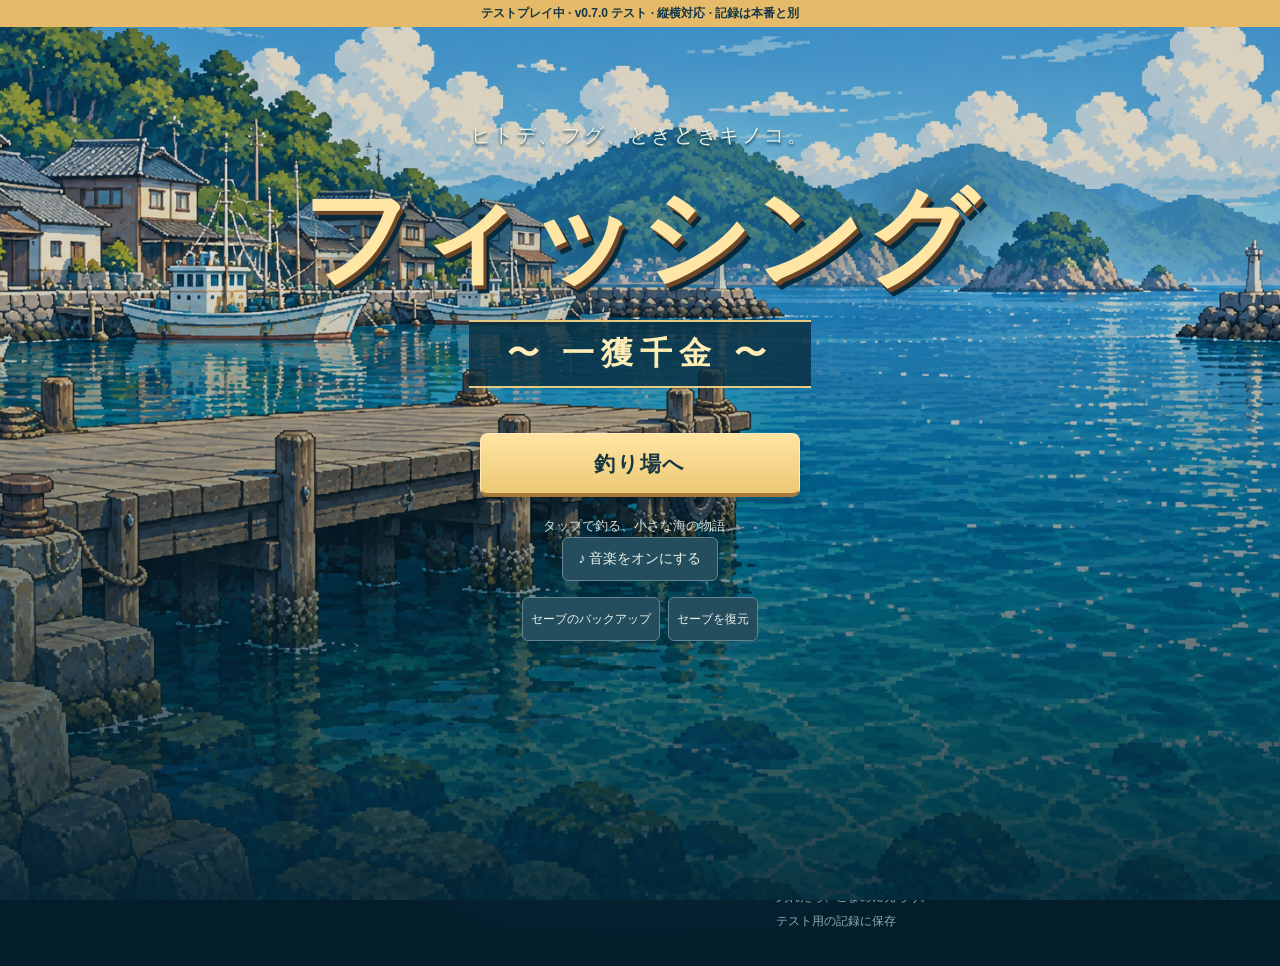
==== commit 59363fe0: "Add files via upload" ====
--- a/test-v06.html
+++ b/test-v06.html
@@ -1,6 +1,6 @@
 <!doctype html>
-<html lang="ja"><head><meta charset="utf-8"><meta name="viewport" content="width=device-width, initial-scale=1, viewport-fit=cover"><meta name="theme-color" content="#082f42"><meta name="description" content="ヒトデ、フグ、ときどきキノコ。隣のおじさんと一獲千金を目指す、のんびりシュールな釣りゲーム。"><title>テスト版 · フィッシング ～一獲千金～</title><link rel="icon" type="image/svg+xml" href="data:image/svg+xml,%3Csvg xmlns='http://www.w3.org/2000/svg' viewBox='0 0 32 32'%3E%3Crect width='32' height='32' rx='7' fill='%23082f42'/%3E%3Cpath d='M16 4v24' stroke='%23fff3ce' stroke-width='2'/%3E%3Ccircle cx='16' cy='16' r='9' fill='%23fff3ce'/%3E%3Cpath d='M7 16a9 9 0 0118 0' fill='%23e86b42'/%3E%3C/svg%3E"><link rel="stylesheet" href="test-v06-style.css?v=0.6.4-test1"><style>html:not(.game-ready) body>:not(#maintenance-screen):not(script):not(style){visibility:hidden!important;pointer-events:none!important}#maintenance-screen{position:fixed;inset:0;z-index:99999;background:radial-gradient(ellipse at top,#16576c,#062333 75%);color:#f1e9cf;display:flex;align-items:center;justify-content:center;text-align:center;padding:24px;font-family:sans-serif}#maintenance-screen[hidden]{display:none}#maintenance-screen .maintenance-card{max-width:520px;border:1px solid #769ca4;border-radius:20px;padding:36px 24px;background:#082e40}#maintenance-screen h1{font-size:28px;color:#ffe4a0;margin:18px 0}#maintenance-screen p{line-height:1.9;margin:15px 0}#maintenance-screen button{background:#f4d785;color:#082f42;border:0;border-radius:8px;padding:14px 24px;font-weight:bold;font-size:16px;cursor:pointer}#maintenance-screen small{color:#a6c1c6}</style></head>
-<body><aside id="preview-badge" style="position:fixed;top:0;left:0;right:0;z-index:80;text-align:center;background:#e5bb69;color:#163746;padding:5px;font:700 12px sans-serif;pointer-events:none">テストプレイ中 · v0.6.4 テスト · 縦横対応 · 記録は本番と別</aside><section id="maintenance-screen" aria-live="polite"><div class="maintenance-card"><small>フィッシング ～一獲千金～</small><h1 id="maintenance-title">テスト版を準備しています</h1><p id="maintenance-message">少しお待ちください。</p><button type="button" id="maintenance-reload">再読み込み</button><p><small>セーブデータはこのブラウザに残ります。</small></p><noscript>ゲームを遊ぶにはJavaScriptを有効にしてください。</noscript></div></section>
+<html lang="ja"><head><meta charset="utf-8"><meta name="viewport" content="width=device-width, initial-scale=1, viewport-fit=cover"><meta name="theme-color" content="#082f42"><meta name="description" content="ヒトデ、フグ、ときどきキノコ。隣のおじさんと一獲千金を目指す、のんびりシュールな釣りゲーム。"><title>テスト版 · フィッシング ～一獲千金～</title><link rel="icon" type="image/svg+xml" href="data:image/svg+xml,%3Csvg xmlns='http://www.w3.org/2000/svg' viewBox='0 0 32 32'%3E%3Crect width='32' height='32' rx='7' fill='%23082f42'/%3E%3Cpath d='M16 4v24' stroke='%23fff3ce' stroke-width='2'/%3E%3Ccircle cx='16' cy='16' r='9' fill='%23fff3ce'/%3E%3Cpath d='M7 16a9 9 0 0118 0' fill='%23e86b42'/%3E%3C/svg%3E"><link rel="stylesheet" href="test-v06-style.css?v=0.7.0-test1"><style>html:not(.game-ready) body>:not(#maintenance-screen):not(script):not(style){visibility:hidden!important;pointer-events:none!important}#maintenance-screen{position:fixed;inset:0;z-index:99999;background:radial-gradient(ellipse at top,#16576c,#062333 75%);color:#f1e9cf;display:flex;align-items:center;justify-content:center;text-align:center;padding:24px;font-family:sans-serif}#maintenance-screen[hidden]{display:none}#maintenance-screen .maintenance-card{max-width:520px;border:1px solid #769ca4;border-radius:20px;padding:36px 24px;background:#082e40}#maintenance-screen h1{font-size:28px;color:#ffe4a0;margin:18px 0}#maintenance-screen p{line-height:1.9;margin:15px 0}#maintenance-screen button{background:#f4d785;color:#082f42;border:0;border-radius:8px;padding:14px 24px;font-weight:bold;font-size:16px;cursor:pointer}#maintenance-screen small{color:#a6c1c6}</style></head>
+<body><aside id="preview-badge" style="position:fixed;top:0;left:0;right:0;z-index:80;text-align:center;background:#e5bb69;color:#163746;padding:5px;font:700 12px sans-serif;pointer-events:none">テストプレイ中 · v0.7.0 テスト · 縦横対応 · 記録は本番と別</aside><section id="maintenance-screen" aria-live="polite"><div class="maintenance-card"><small>フィッシング ～一獲千金～</small><h1 id="maintenance-title">テスト版を準備しています</h1><p id="maintenance-message">少しお待ちください。</p><button type="button" id="maintenance-reload">再読み込み</button><p><small>セーブデータはこのブラウザに残ります。</small></p><noscript>ゲームを遊ぶにはJavaScriptを有効にしてください。</noscript></div></section>
 <main class="game">
 <header class="topbar"><a class="brand" href="#" id="home" aria-label="タイトルへ">フィッシング <span>〜一獲千金〜</span></a><div class="toptools"><span id="money" class="money">50 <small>G</small></span><button id="sound" class="iconbtn" aria-label="音をオンにする" title="音">♪</button><button id="settings" class="iconbtn" aria-label="設定">⚙</button></div></header>
 <div class="gamebody">
@@ -24,7 +24,7 @@
 <div class="play-info"><span id="phase-label">のんびり、糸を垂らそう。</span><span id="tutorial-badge" class="badge">練習 1 / 3</span></div>
 <div class="meter" id="meter" hidden><div id="safe-zone" class="safe-zone"></div><div id="critical-zone" class="crit-zone" aria-hidden="true"></div><span id="needle" class="needle"></span><span class="meter-label">中央の金色でクリティカル</span></div>
 <button id="fish" class="fish-btn" disabled>準備中…</button>
-<div class="bait-row"><label for="bait">餌</label><select id="bait"><option value="base">基本の餌 · 無料</option><option id="live-bait-option" value="live_aji">生きたアジ · 0匹</option><option id="rare-bait-option" value="rare">珍味の餌 · 0個</option></select><span id="rod-label">初心者の竿</span></div>
+<div class="bait-row"><label for="bait">餌</label><select id="bait"><option value="base">基本の餌 · 無料</option><option id="krill-bait-option" value="krill">オキアミ</option><option id="pork_fat-bait-option" value="pork_fat">豚の脂身</option><option id="sage-bait-option" value="sage" hidden>賢者の餌</option><option id="live-bait-option" value="live_aji">生きたアジ · 0匹</option><option id="rare-bait-option" value="rare">珍味の餌 · 0個</option></select><span id="rod-label">初心者の竿</span></div>
 </div>
 <button id="menu-open" class="small-btn menu-open" aria-label="釣り場のメニューを開く">メニュー · 会話／釣果／船</button><div id="menu-panel">
 <nav class="actions" aria-label="釣り場のメニュー"><button id="talk"><span class="nav-icon">•••</span><span id="talk-label">話す</span><i id="talk-dot" hidden></i></button><button id="shop"><span class="nav-icon">⇄</span><span>売る・買う</span><i id="gold-dot" hidden></i></button><button id="book"><span class="nav-icon">▤</span><span>図鑑 <small id="book-count">0/8</small></span></button><button id="port"><span class="nav-icon">拳</span><span>港の街</span></button></nav><button id="voyage" type="button" disabled class="small-btn voyage-entry">船の受付</button>
@@ -35,7 +35,7 @@
 </section>
 </div>
 </main>
-<section id="title-screen" class="title-screen"><div class="title-sky"></div><div class="title-content"><p class="title-kicker">ヒトデ、フグ、ときどきキノコ。</p><h2>フィッシング</h2><p class="title-sub">〜 一獲千金 〜</p><div class="title-start"><button id="start" class="fish-btn" disabled>釣り場を準備しています…</button><p>タップで釣る、小さな海の物語。</p><button type="button" id="title-sound" class="small-btn">♪ 音楽をオンにする</button><div class="title-save-buttons"><button id="title-backup" class="small-btn">セーブのバックアップ</button><button id="title-restore" class="small-btn">セーブを復元</button></div><p id="startup-error" class="startup-error" hidden role="alert"></p></div></div><span class="title-foot">音は設定からオンにできます · テスト版 v0.6.4 · 記録は本番と別</span></section>
+<section id="title-screen" class="title-screen"><div class="title-sky"></div><div class="title-content"><p class="title-kicker">ヒトデ、フグ、ときどきキノコ。</p><h2>フィッシング</h2><p class="title-sub">〜 一獲千金 〜</p><div class="title-start"><button id="start" class="fish-btn" disabled>釣り場を準備しています…</button><p>タップで釣る、小さな海の物語。</p><button type="button" id="title-sound" class="small-btn">♪ 音楽をオンにする</button><div class="title-save-buttons"><button id="title-backup" class="small-btn">セーブのバックアップ</button><button id="title-restore" class="small-btn">セーブを復元</button></div><p id="startup-error" class="startup-error" hidden role="alert"></p></div></div><span class="title-foot">音は設定からオンにできます · テスト版 v0.7.0 · 記録は本番と別</span></section>
 <section id="port-action" class="port-action" hidden aria-label="港の裏通り・船長を探す短いアクション"><div class="port-shell"><div class="port-head"><div><small>金塊の噂を追って</small><h2>港の裏通り</h2></div><button type="button" id="port-close" class="iconbtn" aria-label="港の街を出る">×</button></div><p id="port-status" role="status">← → 移動、ジャンプで避けて、パンチで進もう。</p><div class="port-canvas-wrap"><canvas id="port-canvas" width="960" height="360" aria-label="港の横スクロールステージ"></canvas><div id="port-story" class="port-story" hidden><small id="port-story-chapter"></small><h3 id="port-story-title"></h3><p id="port-story-body"></p><button id="port-story-next" class="small-btn gold">先へ進む</button></div><div id="port-result" class="port-result" hidden><p id="port-result-text"></p><div class="row-buttons"><button type="button" id="port-retry" class="small-btn gold">もう一度</button><button type="button" id="port-exit" class="small-btn">釣り場へ戻る</button></div></div></div><div class="port-controls" aria-label="アクション操作"><button type="button" id="port-left" aria-label="左へ移動">◀</button><button type="button" id="port-right" aria-label="右へ移動">▶</button><button type="button" id="port-jump">ジャンプ</button><button type="button" id="port-punch">パンチ</button></div><p class="port-help"><span class="port-orientation-tip">横持ちなら両手で操作しやすくなります。縦持ちでも遊べます。</span><span>PC：← → 移動、↑ ジャンプ、スペース パンチ。</span></p></div></section>
 <dialog id="modal"><div class="modal-head"><h2 id="modal-title"></h2><button id="close-modal" class="iconbtn" aria-label="閉じる">×</button></div><div id="modal-body"></div></dialog>
 <section id="ending" class="ending" hidden><div class="ending-main"><img id="ending-fish" alt="不思議な魚の横顔"><p>こんな げーむに まじに<br>なっちゃって どうするの</p></div><div class="ending-actions"><small>金塊を売った。ひとまず、おしまい？</small><button id="end-back" class="fish-btn">釣り場にもどる</button><button id="end-title" class="text-button">タイトルへ</button></div></section>
@@ -44,7 +44,7 @@
  <div class="true-ending-shade"></div>
  <div class="true-ending-head"><small>フィッシング ～一獲千金～</small><h2>海に返したもの</h2></div>
  <div class="true-credits-window" aria-label="スタッフロール"><div id="true-credits-track" class="true-credits-track">
-  <p class="ending-prologue">金塊を探して、この港へ来た。<br>ヒトデを釣り、海ぶどうに出会い、アジを残して次の一投へ。<br>裏通りの噂を越え、船長と岩礁へ。<br>あの大きなクエは、海へ返した。</p>
+  <p class="ending-prologue">魚を釣りに、この港へ来た。いつしか、金塊の噂を追っていた。<br>ヒトデを釣り、海ぶどうに出会い、沖で本当の魚釣りを知った。<br>裏通りの噂を越え、船長と岩礁へ。<br>あの大きなクエは、海へ返した。</p>
   <p class="ending-dialogue">おじさん「おかえり。今日は何が釣れた？」<br>あなた「……また、話しに来ます」</p>
   <p class="credits-label">STAFF</p><p class="credits-name">制作<br><strong>葡萄🍇（budou）</strong></p>
   <p class="credits-label">SPECIAL THANKS</p><p class="credits-name"><strong>Xのフォロワー様</strong></p>
@@ -53,5 +53,5 @@
  <div class="true-ending-controls"><button id="true-replay" class="small-btn">ロールを最初から</button><button id="true-continue" class="small-btn gold">釣りを続ける</button><button id="true-title" class="small-btn">タイトルへ</button></div>
 </section>
 <div id="toast" class="toast" role="status" hidden></div>
-<script type="module" src="test-v06-boot.mjs?v=0.6.4-test1"></script>
+<script type="module" src="test-v06-boot.mjs?v=0.7.0-test1"></script>
 </body></html>
--- a/test-v06-style.css
+++ b/test-v06-style.css
@@ -79,7 +79,7 @@
 @media(max-width:850px) and (orientation:portrait){.port-canvas-wrap canvas{object-fit:contain;height:270px;width:100%;min-height:270px}}
 .at-sea .fishing-line{display:block!important}.at-sea #rod-path{display:none}.at-sea .bobber{left:72.2%;top:59%;width:1.8%;height:7%}.at-sea .ripple{left:71.6%;top:64.5%;width:3%}
 
-/* v0.6.4: separate true ending and rolling credits */
+/* v0.7.0: separate true ending and rolling credits */
 .true-ending{position:fixed;inset:0;z-index:120;overflow:hidden;background:#061523;color:#fff6df;isolation:isolate;text-align:center;padding:calc(24px + var(--top-safe)) max(12px,env(safe-area-inset-right)) calc(14px + var(--bottom-safe)) max(12px,env(safe-area-inset-left))}
 .true-ending-art,.true-ending-shade{position:absolute;inset:0;width:100%;height:100%;pointer-events:none}
 .true-ending-art{object-fit:cover;image-rendering:pixelated}
@@ -99,3 +99,5 @@
 @media (orientation:landscape) and (max-height:600px){.true-ending-head{top:calc(26px + var(--top-safe))}.true-ending-head h2{font-size:21px;margin:0}.true-credits-window{top:18%;height:64%}.true-credits-track p{margin-bottom:35px}.true-ending-controls{bottom:calc(8px + var(--bottom-safe))}.true-ending-controls button{min-height:40px}}
 @media (prefers-reduced-motion:reduce){.true-credits-window{overflow:auto;mask-image:none;-webkit-mask-image:none}.true-credits-track{position:relative;top:auto;animation:none!important}}
 body.reduce-motion .true-credits-window{overflow:auto;mask-image:none;-webkit-mask-image:none}body.reduce-motion .true-credits-track{position:relative;top:auto;animation:none!important}
+
+.challenge-meter{position:relative;height:42px;background:#071f2d;border:2px solid #8baeb5;margin:24px 0;overflow:hidden}.challenge-safe{position:absolute;left:28%;width:44%;height:100%;background:#407d67}.challenge-critical{position:absolute;left:45%;width:10%;height:100%;background:#f4d67b}#challenge-needle{position:absolute;top:0;bottom:0;width:4px;background:#fff;transform:translateX(-2px)}#record-name{display:block;width:100%;padding:12px;font:inherit;margin:12px 0}
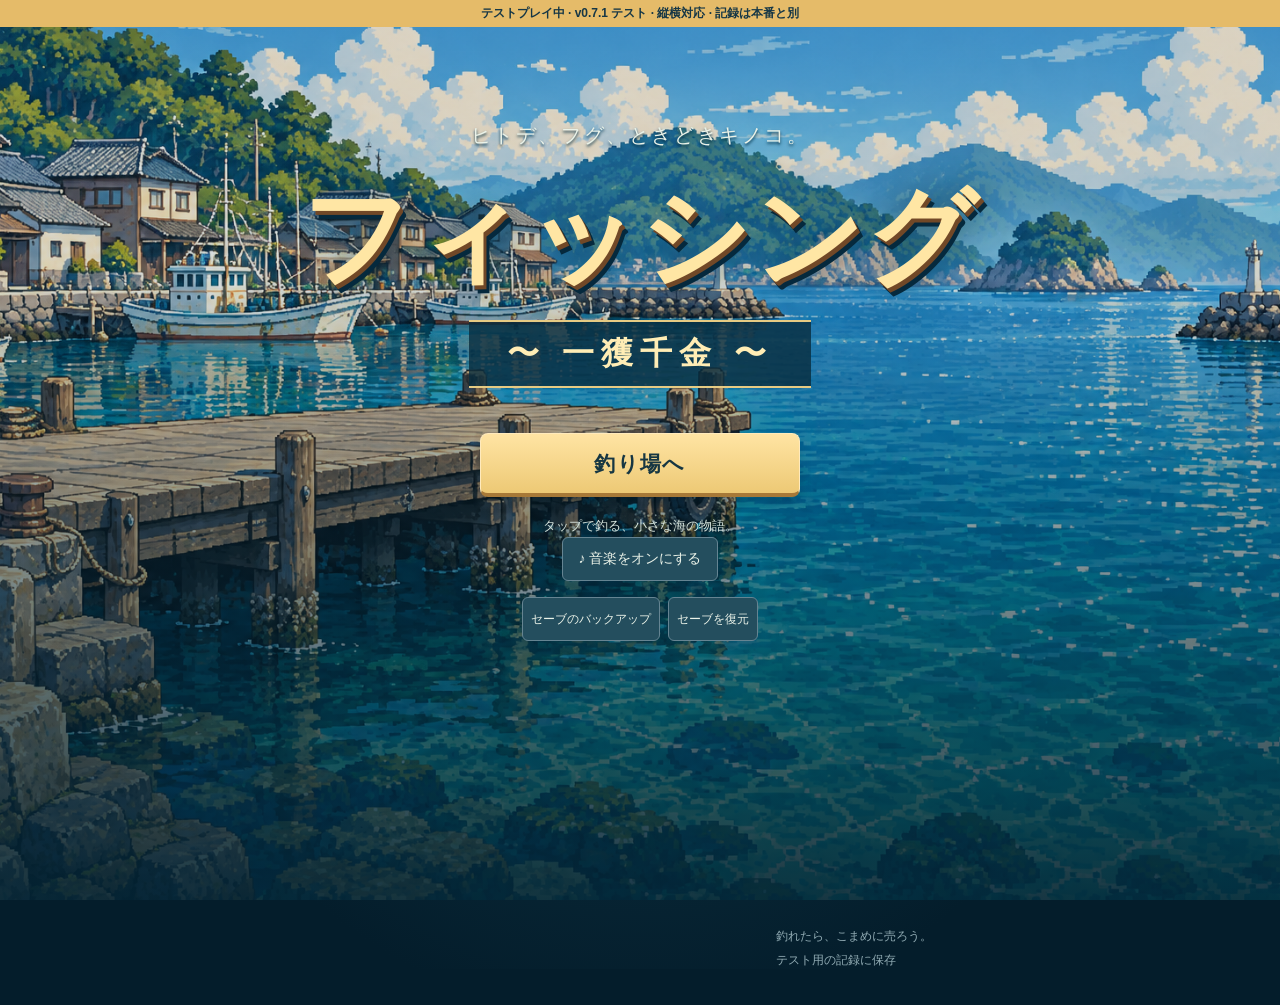
==== commit 667d722d: "Add files via upload" ====
--- a/test-v06.html
+++ b/test-v06.html
@@ -1,13 +1,13 @@
 <!doctype html>
-<html lang="ja"><head><meta charset="utf-8"><meta name="viewport" content="width=device-width, initial-scale=1, viewport-fit=cover"><meta name="theme-color" content="#082f42"><meta name="description" content="ヒトデ、フグ、ときどきキノコ。隣のおじさんと一獲千金を目指す、のんびりシュールな釣りゲーム。"><title>テスト版 · フィッシング ～一獲千金～</title><link rel="icon" type="image/svg+xml" href="data:image/svg+xml,%3Csvg xmlns='http://www.w3.org/2000/svg' viewBox='0 0 32 32'%3E%3Crect width='32' height='32' rx='7' fill='%23082f42'/%3E%3Cpath d='M16 4v24' stroke='%23fff3ce' stroke-width='2'/%3E%3Ccircle cx='16' cy='16' r='9' fill='%23fff3ce'/%3E%3Cpath d='M7 16a9 9 0 0118 0' fill='%23e86b42'/%3E%3C/svg%3E"><link rel="stylesheet" href="test-v06-style.css?v=0.7.0-test1"><style>html:not(.game-ready) body>:not(#maintenance-screen):not(script):not(style){visibility:hidden!important;pointer-events:none!important}#maintenance-screen{position:fixed;inset:0;z-index:99999;background:radial-gradient(ellipse at top,#16576c,#062333 75%);color:#f1e9cf;display:flex;align-items:center;justify-content:center;text-align:center;padding:24px;font-family:sans-serif}#maintenance-screen[hidden]{display:none}#maintenance-screen .maintenance-card{max-width:520px;border:1px solid #769ca4;border-radius:20px;padding:36px 24px;background:#082e40}#maintenance-screen h1{font-size:28px;color:#ffe4a0;margin:18px 0}#maintenance-screen p{line-height:1.9;margin:15px 0}#maintenance-screen button{background:#f4d785;color:#082f42;border:0;border-radius:8px;padding:14px 24px;font-weight:bold;font-size:16px;cursor:pointer}#maintenance-screen small{color:#a6c1c6}</style></head>
-<body><aside id="preview-badge" style="position:fixed;top:0;left:0;right:0;z-index:80;text-align:center;background:#e5bb69;color:#163746;padding:5px;font:700 12px sans-serif;pointer-events:none">テストプレイ中 · v0.7.0 テスト · 縦横対応 · 記録は本番と別</aside><section id="maintenance-screen" aria-live="polite"><div class="maintenance-card"><small>フィッシング ～一獲千金～</small><h1 id="maintenance-title">テスト版を準備しています</h1><p id="maintenance-message">少しお待ちください。</p><button type="button" id="maintenance-reload">再読み込み</button><p><small>セーブデータはこのブラウザに残ります。</small></p><noscript>ゲームを遊ぶにはJavaScriptを有効にしてください。</noscript></div></section>
+<html lang="ja"><head><meta charset="utf-8"><meta name="viewport" content="width=device-width, initial-scale=1, viewport-fit=cover"><meta name="theme-color" content="#082f42"><meta name="description" content="ヒトデ、フグ、ときどきキノコ。隣のおじさんと一獲千金を目指す、のんびりシュールな釣りゲーム。"><title>テスト版 · フィッシング ～一獲千金～</title><link rel="icon" type="image/svg+xml" href="data:image/svg+xml,%3Csvg xmlns='http://www.w3.org/2000/svg' viewBox='0 0 32 32'%3E%3Crect width='32' height='32' rx='7' fill='%23082f42'/%3E%3Cpath d='M16 4v24' stroke='%23fff3ce' stroke-width='2'/%3E%3Ccircle cx='16' cy='16' r='9' fill='%23fff3ce'/%3E%3Cpath d='M7 16a9 9 0 0118 0' fill='%23e86b42'/%3E%3C/svg%3E"><link rel="stylesheet" href="test-v06-style.css?v=0.7.1-test1"><style>html:not(.game-ready) body>:not(#maintenance-screen):not(script):not(style){visibility:hidden!important;pointer-events:none!important}#maintenance-screen{position:fixed;inset:0;z-index:99999;background:radial-gradient(ellipse at top,#16576c,#062333 75%);color:#f1e9cf;display:flex;align-items:center;justify-content:center;text-align:center;padding:24px;font-family:sans-serif}#maintenance-screen[hidden]{display:none}#maintenance-screen .maintenance-card{max-width:520px;border:1px solid #769ca4;border-radius:20px;padding:36px 24px;background:#082e40}#maintenance-screen h1{font-size:28px;color:#ffe4a0;margin:18px 0}#maintenance-screen p{line-height:1.9;margin:15px 0}#maintenance-screen button{background:#f4d785;color:#082f42;border:0;border-radius:8px;padding:14px 24px;font-weight:bold;font-size:16px;cursor:pointer}#maintenance-screen small{color:#a6c1c6}</style></head>
+<body><aside id="preview-badge" style="position:fixed;top:0;left:0;right:0;z-index:80;text-align:center;background:#e5bb69;color:#163746;padding:5px;font:700 12px sans-serif;pointer-events:none">テストプレイ中 · v0.7.1 テスト · 縦横対応 · 記録は本番と別</aside><section id="maintenance-screen" aria-live="polite"><div class="maintenance-card"><small>フィッシング ～一獲千金～</small><h1 id="maintenance-title">テスト版を準備しています</h1><p id="maintenance-message">少しお待ちください。</p><button type="button" id="maintenance-reload">再読み込み</button><p><small>セーブデータはこのブラウザに残ります。</small></p><noscript>ゲームを遊ぶにはJavaScriptを有効にしてください。</noscript></div></section>
 <main class="game">
 <header class="topbar"><a class="brand" href="#" id="home" aria-label="タイトルへ">フィッシング <span>〜一獲千金〜</span></a><div class="toptools"><span id="money" class="money">50 <small>G</small></span><button id="sound" class="iconbtn" aria-label="音をオンにする" title="音">♪</button><button id="settings" class="iconbtn" aria-label="設定">⚙</button></div></header>
 <div class="gamebody">
 <section class="seaside" aria-label="釣り場">
 <div class="scene" id="scene">
 <img class="harbor" id="harbor-background" src="test-v06-harbor.png" alt="穏やかな海と、木の桟橋がある釣り場" fetchpriority="high">
-<div class="sea-boat" aria-hidden="true"><img id="boat-scene-image" src="test-v06-boat_scene.png" alt="沖の岩礁と船"><span>救命胴衣 着用中</span></div><div class="scene-top"><span class="location">波止場の昼下がり</span><span class="day" id="casts">0 投目</span></div>
+<div class="sea-boat" aria-hidden="true"><img id="boat-scene-image" src="test-v06-boat_scene.png" alt="沖の岩礁と船"><img id="sea-uncle" class="sea-uncle" alt="" src=""><span>船長とおじさんが同乗 · 救命胴衣着用中</span></div><div class="scene-top"><span class="location">波止場の昼下がり</span><span class="day" id="casts">0 投目</span></div>
 <img id="neighbor" class="actor neighbor" alt="隣のおじさん" hidden><img id="player" class="actor player" alt="あなた" hidden>
 <svg class="fishing-line" viewBox="0 0 1000 667" aria-hidden="true"><path id="rod-path" d="M354 260 Q440 208 557 241" fill="none" stroke="#6b431e" stroke-width="4"/><path id="line" d="M557 241 Q580 340 665 388" fill="none" stroke="#edf4d9" stroke-width="1.3" opacity=".8"/></svg>
 <img id="bobber" class="bobber" alt="ウキ" hidden><div id="ripple" class="ripple"></div>
@@ -35,7 +35,7 @@
 </section>
 </div>
 </main>
-<section id="title-screen" class="title-screen"><div class="title-sky"></div><div class="title-content"><p class="title-kicker">ヒトデ、フグ、ときどきキノコ。</p><h2>フィッシング</h2><p class="title-sub">〜 一獲千金 〜</p><div class="title-start"><button id="start" class="fish-btn" disabled>釣り場を準備しています…</button><p>タップで釣る、小さな海の物語。</p><button type="button" id="title-sound" class="small-btn">♪ 音楽をオンにする</button><div class="title-save-buttons"><button id="title-backup" class="small-btn">セーブのバックアップ</button><button id="title-restore" class="small-btn">セーブを復元</button></div><p id="startup-error" class="startup-error" hidden role="alert"></p></div></div><span class="title-foot">音は設定からオンにできます · テスト版 v0.7.0 · 記録は本番と別</span></section>
+<section id="title-screen" class="title-screen"><div class="title-sky"></div><div class="title-content"><p class="title-kicker">ヒトデ、フグ、ときどきキノコ。</p><h2>フィッシング</h2><p class="title-sub">〜 一獲千金 〜</p><div class="title-start"><button id="start" class="fish-btn" disabled>釣り場を準備しています…</button><p>タップで釣る、小さな海の物語。</p><button type="button" id="title-sound" class="small-btn">♪ 音楽をオンにする</button><div class="title-save-buttons"><button id="title-backup" class="small-btn">セーブのバックアップ</button><button id="title-restore" class="small-btn">セーブを復元</button></div><p id="startup-error" class="startup-error" hidden role="alert"></p></div></div><span class="title-foot">音は設定からオンにできます · テスト版 v0.7.1 · 記録は本番と別</span></section>
 <section id="port-action" class="port-action" hidden aria-label="港の裏通り・船長を探す短いアクション"><div class="port-shell"><div class="port-head"><div><small>金塊の噂を追って</small><h2>港の裏通り</h2></div><button type="button" id="port-close" class="iconbtn" aria-label="港の街を出る">×</button></div><p id="port-status" role="status">← → 移動、ジャンプで避けて、パンチで進もう。</p><div class="port-canvas-wrap"><canvas id="port-canvas" width="960" height="360" aria-label="港の横スクロールステージ"></canvas><div id="port-story" class="port-story" hidden><small id="port-story-chapter"></small><h3 id="port-story-title"></h3><p id="port-story-body"></p><button id="port-story-next" class="small-btn gold">先へ進む</button></div><div id="port-result" class="port-result" hidden><p id="port-result-text"></p><div class="row-buttons"><button type="button" id="port-retry" class="small-btn gold">もう一度</button><button type="button" id="port-exit" class="small-btn">釣り場へ戻る</button></div></div></div><div class="port-controls" aria-label="アクション操作"><button type="button" id="port-left" aria-label="左へ移動">◀</button><button type="button" id="port-right" aria-label="右へ移動">▶</button><button type="button" id="port-jump">ジャンプ</button><button type="button" id="port-punch">パンチ</button></div><p class="port-help"><span class="port-orientation-tip">横持ちなら両手で操作しやすくなります。縦持ちでも遊べます。</span><span>PC：← → 移動、↑ ジャンプ、スペース パンチ。</span></p></div></section>
 <dialog id="modal"><div class="modal-head"><h2 id="modal-title"></h2><button id="close-modal" class="iconbtn" aria-label="閉じる">×</button></div><div id="modal-body"></div></dialog>
 <section id="ending" class="ending" hidden><div class="ending-main"><img id="ending-fish" alt="不思議な魚の横顔"><p>こんな げーむに まじに<br>なっちゃって どうするの</p></div><div class="ending-actions"><small>金塊を売った。ひとまず、おしまい？</small><button id="end-back" class="fish-btn">釣り場にもどる</button><button id="end-title" class="text-button">タイトルへ</button></div></section>
@@ -53,5 +53,5 @@
  <div class="true-ending-controls"><button id="true-replay" class="small-btn">ロールを最初から</button><button id="true-continue" class="small-btn gold">釣りを続ける</button><button id="true-title" class="small-btn">タイトルへ</button></div>
 </section>
 <div id="toast" class="toast" role="status" hidden></div>
-<script type="module" src="test-v06-boot.mjs?v=0.7.0-test1"></script>
+<script type="module" src="test-v06-boot.mjs?v=0.7.1-test1"></script>
 </body></html>
--- a/test-v06-style.css
+++ b/test-v06-style.css
@@ -35,7 +35,7 @@
 .actions button span:last-of-type{white-space:normal}.actions #talk-label{font-size:12px;line-height:1.5}
 .menu-open{display:none}.menu-grid{display:grid;grid-template-columns:1fr 1fr;gap:10px}.menu-grid button{min-height:52px;text-align:left;line-height:1.5}.menu-summary{margin:20px 0 0}
 .at-sea .player,.at-sea .neighbor,.at-sea .fishing-line{display:none!important}.at-sea .sea-boat>span{top:auto;bottom:48px;right:10px}.at-sea .bobber{left:71%;top:59%;width:2%;height:8%}.at-sea .ripple{left:70.5%;top:66%;width:3.5%}
-.at-sea .friend-track{display:none}.at-sea .story-bubble{display:none}
+.at-sea .friend-track{display:none}
 @keyframes notice-in{from{transform:translateY(5px);opacity:.3}to{transform:translateY(0);opacity:1}}
 /* Only the active game surface suppresses long-press menus; save codes remain selectable. */
 .port-action,.port-action *{-webkit-user-select:none;user-select:none;-webkit-touch-callout:none}
@@ -80,6 +80,10 @@
 .at-sea .fishing-line{display:block!important}.at-sea #rod-path{display:none}.at-sea .bobber{left:72.2%;top:59%;width:1.8%;height:7%}.at-sea .ripple{left:71.6%;top:64.5%;width:3%}
 
 /* v0.7.0: separate true ending and rolling credits */
+/* The uncle sits safely inside the boat and can be spoken to at sea. */
+.at-sea .sea-uncle{position:absolute;left:21%;top:46%;width:10%;height:22%;object-fit:contain;image-rendering:pixelated;filter:drop-shadow(2px 3px 1px #062d3faa)}
+.at-berth .neighbor{display:none!important}
+.at-berth .scene:after{content:'船長の見守る桟橋';position:absolute;right:12px;bottom:12px;background:#082e40dc;color:#ffe0a2;padding:6px 10px;border:1px solid #f1d183;border-radius:4px;font-size:12px;z-index:6}
 .true-ending{position:fixed;inset:0;z-index:120;overflow:hidden;background:#061523;color:#fff6df;isolation:isolate;text-align:center;padding:calc(24px + var(--top-safe)) max(12px,env(safe-area-inset-right)) calc(14px + var(--bottom-safe)) max(12px,env(safe-area-inset-left))}
 .true-ending-art,.true-ending-shade{position:absolute;inset:0;width:100%;height:100%;pointer-events:none}
 .true-ending-art{object-fit:cover;image-rendering:pixelated}
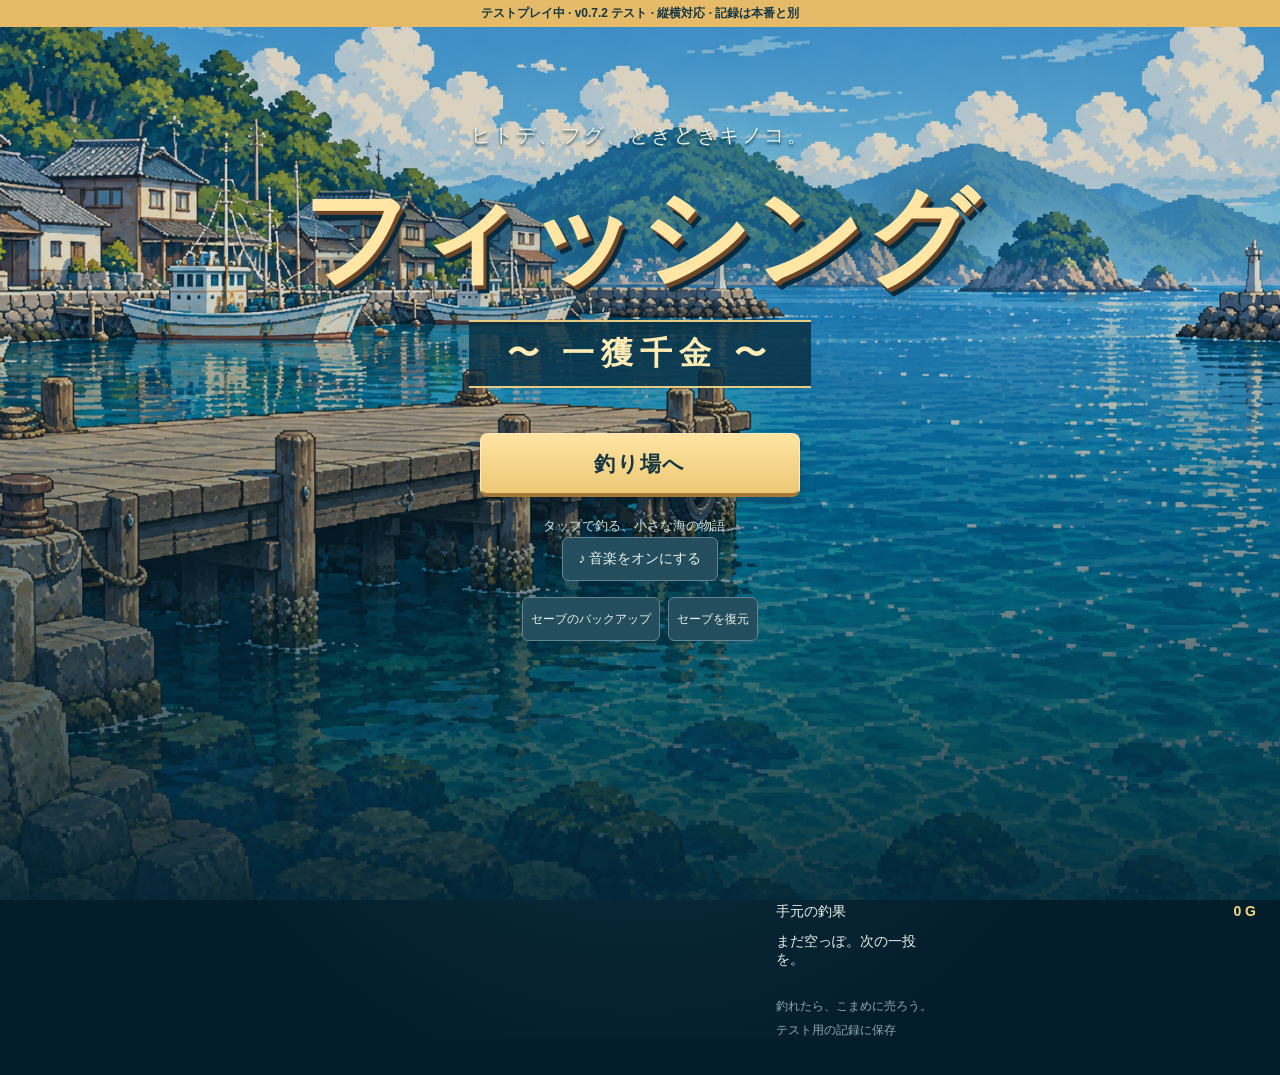
==== commit edaf1134: "Add files via upload" ====
--- a/test-v06.html
+++ b/test-v06.html
@@ -1,6 +1,6 @@
 <!doctype html>
-<html lang="ja"><head><meta charset="utf-8"><meta name="viewport" content="width=device-width, initial-scale=1, viewport-fit=cover"><meta name="theme-color" content="#082f42"><meta name="description" content="ヒトデ、フグ、ときどきキノコ。隣のおじさんと一獲千金を目指す、のんびりシュールな釣りゲーム。"><title>テスト版 · フィッシング ～一獲千金～</title><link rel="icon" type="image/svg+xml" href="data:image/svg+xml,%3Csvg xmlns='http://www.w3.org/2000/svg' viewBox='0 0 32 32'%3E%3Crect width='32' height='32' rx='7' fill='%23082f42'/%3E%3Cpath d='M16 4v24' stroke='%23fff3ce' stroke-width='2'/%3E%3Ccircle cx='16' cy='16' r='9' fill='%23fff3ce'/%3E%3Cpath d='M7 16a9 9 0 0118 0' fill='%23e86b42'/%3E%3C/svg%3E"><link rel="stylesheet" href="test-v06-style.css?v=0.7.1-test1"><style>html:not(.game-ready) body>:not(#maintenance-screen):not(script):not(style){visibility:hidden!important;pointer-events:none!important}#maintenance-screen{position:fixed;inset:0;z-index:99999;background:radial-gradient(ellipse at top,#16576c,#062333 75%);color:#f1e9cf;display:flex;align-items:center;justify-content:center;text-align:center;padding:24px;font-family:sans-serif}#maintenance-screen[hidden]{display:none}#maintenance-screen .maintenance-card{max-width:520px;border:1px solid #769ca4;border-radius:20px;padding:36px 24px;background:#082e40}#maintenance-screen h1{font-size:28px;color:#ffe4a0;margin:18px 0}#maintenance-screen p{line-height:1.9;margin:15px 0}#maintenance-screen button{background:#f4d785;color:#082f42;border:0;border-radius:8px;padding:14px 24px;font-weight:bold;font-size:16px;cursor:pointer}#maintenance-screen small{color:#a6c1c6}</style></head>
-<body><aside id="preview-badge" style="position:fixed;top:0;left:0;right:0;z-index:80;text-align:center;background:#e5bb69;color:#163746;padding:5px;font:700 12px sans-serif;pointer-events:none">テストプレイ中 · v0.7.1 テスト · 縦横対応 · 記録は本番と別</aside><section id="maintenance-screen" aria-live="polite"><div class="maintenance-card"><small>フィッシング ～一獲千金～</small><h1 id="maintenance-title">テスト版を準備しています</h1><p id="maintenance-message">少しお待ちください。</p><button type="button" id="maintenance-reload">再読み込み</button><p><small>セーブデータはこのブラウザに残ります。</small></p><noscript>ゲームを遊ぶにはJavaScriptを有効にしてください。</noscript></div></section>
+<html lang="ja"><head><meta charset="utf-8"><meta name="viewport" content="width=device-width, initial-scale=1, viewport-fit=cover"><meta name="theme-color" content="#082f42"><meta name="description" content="ヒトデ、フグ、ときどきキノコ。隣のおじさんと一獲千金を目指す、のんびりシュールな釣りゲーム。"><title>テスト版 · フィッシング ～一獲千金～</title><link rel="icon" type="image/svg+xml" href="data:image/svg+xml,%3Csvg xmlns='http://www.w3.org/2000/svg' viewBox='0 0 32 32'%3E%3Crect width='32' height='32' rx='7' fill='%23082f42'/%3E%3Cpath d='M16 4v24' stroke='%23fff3ce' stroke-width='2'/%3E%3Ccircle cx='16' cy='16' r='9' fill='%23fff3ce'/%3E%3Cpath d='M7 16a9 9 0 0118 0' fill='%23e86b42'/%3E%3C/svg%3E"><link rel="stylesheet" href="test-v06-style.css?v=0.7.2-test1"><style>html:not(.game-ready) body>:not(#maintenance-screen):not(script):not(style){visibility:hidden!important;pointer-events:none!important}#maintenance-screen{position:fixed;inset:0;z-index:99999;background:radial-gradient(ellipse at top,#16576c,#062333 75%);color:#f1e9cf;display:flex;align-items:center;justify-content:center;text-align:center;padding:24px;font-family:sans-serif}#maintenance-screen[hidden]{display:none}#maintenance-screen .maintenance-card{max-width:520px;border:1px solid #769ca4;border-radius:20px;padding:36px 24px;background:#082e40}#maintenance-screen h1{font-size:28px;color:#ffe4a0;margin:18px 0}#maintenance-screen p{line-height:1.9;margin:15px 0}#maintenance-screen button{background:#f4d785;color:#082f42;border:0;border-radius:8px;padding:14px 24px;font-weight:bold;font-size:16px;cursor:pointer}#maintenance-screen small{color:#a6c1c6}</style></head>
+<body><aside id="preview-badge" style="position:fixed;top:0;left:0;right:0;z-index:80;text-align:center;background:#e5bb69;color:#163746;padding:5px;font:700 12px sans-serif;pointer-events:none">テストプレイ中 · v0.7.2 テスト · 縦横対応 · 記録は本番と別</aside><section id="maintenance-screen" aria-live="polite"><div class="maintenance-card"><small>フィッシング ～一獲千金～</small><h1 id="maintenance-title">テスト版を準備しています</h1><p id="maintenance-message">少しお待ちください。</p><button type="button" id="maintenance-reload">再読み込み</button><p><small>セーブデータはこのブラウザに残ります。</small></p><noscript>ゲームを遊ぶにはJavaScriptを有効にしてください。</noscript></div></section>
 <main class="game">
 <header class="topbar"><a class="brand" href="#" id="home" aria-label="タイトルへ">フィッシング <span>〜一獲千金〜</span></a><div class="toptools"><span id="money" class="money">50 <small>G</small></span><button id="sound" class="iconbtn" aria-label="音をオンにする" title="音">♪</button><button id="settings" class="iconbtn" aria-label="設定">⚙</button></div></header>
 <div class="gamebody">
@@ -26,32 +26,32 @@
 <button id="fish" class="fish-btn" disabled>準備中…</button>
 <div class="bait-row"><label for="bait">餌</label><select id="bait"><option value="base">基本の餌 · 無料</option><option id="krill-bait-option" value="krill">オキアミ</option><option id="pork_fat-bait-option" value="pork_fat">豚の脂身</option><option id="sage-bait-option" value="sage" hidden>賢者の餌</option><option id="live-bait-option" value="live_aji">生きたアジ · 0匹</option><option id="rare-bait-option" value="rare">珍味の餌 · 0個</option></select><span id="rod-label">初心者の竿</span></div>
 </div>
-<button id="menu-open" class="small-btn menu-open" aria-label="釣り場のメニューを開く">メニュー · 会話／釣果／船</button><div id="menu-panel">
-<nav class="actions" aria-label="釣り場のメニュー"><button id="talk"><span class="nav-icon">•••</span><span id="talk-label">話す</span><i id="talk-dot" hidden></i></button><button id="shop"><span class="nav-icon">⇄</span><span>売る・買う</span><i id="gold-dot" hidden></i></button><button id="book"><span class="nav-icon">▤</span><span>図鑑 <small id="book-count">0/8</small></span></button><button id="port"><span class="nav-icon">拳</span><span>港の街</span></button></nav><button id="voyage" type="button" disabled class="small-btn voyage-entry">船の受付</button>
+<button id="menu-open" class="small-btn menu-open" aria-label="釣り場のメニューを開く">メニュー · 仲間／会話／記録</button><div id="menu-panel">
+<nav class="actions" aria-label="釣り場のメニュー"><button id="talk" hidden><span class="nav-icon">•••</span><span id="talk-label">話す</span><i id="talk-dot" hidden></i></button><button id="shop"><span class="nav-icon">⇄</span><span>売る</span><i id="gold-dot" hidden></i></button><button id="buy-shop"><span class="nav-icon">＋</span><span>買う</span></button><button id="book"><span class="nav-icon">▤</span><span>図鑑 <small id="book-count">0/8</small></span></button><button id="port"><span class="nav-icon">拳</span><span>港の街</span></button></nav><button id="reef-entry" hidden class="small-btn gold voyage-entry">岩礁を調べる · 金塊の噂の先へ</button><button id="voyage" type="button" disabled class="small-btn voyage-entry">船の受付</button>
 <div class="utility-row"><button id="home-stock" class="small-btn">家の保管箱</button><button id="save-menu" class="small-btn">セーブのバックアップ</button></div><div class="friend"><div><span id="friend-person">隣のおじさん</span><strong id="friend-label">顔見知り</strong></div><div class="friend-track"><span id="friend-fill"></span></div><p id="friend-hint">まずは、挨拶してみよう。</p></div>
-<div class="pocket"><div><span>手元の釣果</span><strong id="pocket-value">0 G</strong></div><p id="pocket-list">まだ空っぽ。最初の一投を。</p></div>
+<div class="pocket"><div><span>手元の釣果</span><strong id="pocket-value">0 G</strong></div><div id="pocket-list">まだ空っぽ。最初の一投を。</div></div>
 <footer><span>釣れたら、こまめに売ろう。</span><span id="save-note">この端末に自動保存</span></footer>
 </div>
 </section>
 </div>
 </main>
-<section id="title-screen" class="title-screen"><div class="title-sky"></div><div class="title-content"><p class="title-kicker">ヒトデ、フグ、ときどきキノコ。</p><h2>フィッシング</h2><p class="title-sub">〜 一獲千金 〜</p><div class="title-start"><button id="start" class="fish-btn" disabled>釣り場を準備しています…</button><p>タップで釣る、小さな海の物語。</p><button type="button" id="title-sound" class="small-btn">♪ 音楽をオンにする</button><div class="title-save-buttons"><button id="title-backup" class="small-btn">セーブのバックアップ</button><button id="title-restore" class="small-btn">セーブを復元</button></div><p id="startup-error" class="startup-error" hidden role="alert"></p></div></div><span class="title-foot">音は設定からオンにできます · テスト版 v0.7.1 · 記録は本番と別</span></section>
+<section id="title-screen" class="title-screen"><div class="title-sky"></div><div class="title-content"><p class="title-kicker">ヒトデ、フグ、ときどきキノコ。</p><h2>フィッシング</h2><p class="title-sub">〜 一獲千金 〜</p><div class="title-start"><button id="start" class="fish-btn" disabled>釣り場を準備しています…</button><p>タップで釣る、小さな海の物語。</p><button type="button" id="title-sound" class="small-btn">♪ 音楽をオンにする</button><div class="title-save-buttons"><button id="title-backup" class="small-btn">セーブのバックアップ</button><button id="title-restore" class="small-btn">セーブを復元</button></div><p id="startup-error" class="startup-error" hidden role="alert"></p></div></div><span class="title-foot">音は設定からオンにできます · テスト版 v0.7.2 · 記録は本番と別</span></section>
 <section id="port-action" class="port-action" hidden aria-label="港の裏通り・船長を探す短いアクション"><div class="port-shell"><div class="port-head"><div><small>金塊の噂を追って</small><h2>港の裏通り</h2></div><button type="button" id="port-close" class="iconbtn" aria-label="港の街を出る">×</button></div><p id="port-status" role="status">← → 移動、ジャンプで避けて、パンチで進もう。</p><div class="port-canvas-wrap"><canvas id="port-canvas" width="960" height="360" aria-label="港の横スクロールステージ"></canvas><div id="port-story" class="port-story" hidden><small id="port-story-chapter"></small><h3 id="port-story-title"></h3><p id="port-story-body"></p><button id="port-story-next" class="small-btn gold">先へ進む</button></div><div id="port-result" class="port-result" hidden><p id="port-result-text"></p><div class="row-buttons"><button type="button" id="port-retry" class="small-btn gold">もう一度</button><button type="button" id="port-exit" class="small-btn">釣り場へ戻る</button></div></div></div><div class="port-controls" aria-label="アクション操作"><button type="button" id="port-left" aria-label="左へ移動">◀</button><button type="button" id="port-right" aria-label="右へ移動">▶</button><button type="button" id="port-jump">ジャンプ</button><button type="button" id="port-punch">パンチ</button></div><p class="port-help"><span class="port-orientation-tip">横持ちなら両手で操作しやすくなります。縦持ちでも遊べます。</span><span>PC：← → 移動、↑ ジャンプ、スペース パンチ。</span></p></div></section>
-<dialog id="modal"><div class="modal-head"><h2 id="modal-title"></h2><button id="close-modal" class="iconbtn" aria-label="閉じる">×</button></div><div id="modal-body"></div></dialog>
+<dialog id="modal"><div class="modal-head"><h2 id="modal-title"></h2><button id="close-modal" class="iconbtn" aria-label="閉じる">×</button></div><div id="modal-body"></div><div id="modal-feedback" class="modal-feedback" role="status" aria-live="polite" hidden></div></dialog>
 <section id="ending" class="ending" hidden><div class="ending-main"><img id="ending-fish" alt="不思議な魚の横顔"><p>こんな げーむに まじに<br>なっちゃって どうするの</p></div><div class="ending-actions"><small>金塊を売った。ひとまず、おしまい？</small><button id="end-back" class="fish-btn">釣り場にもどる</button><button id="end-title" class="text-button">タイトルへ</button></div></section>
 <section id="true-ending" class="true-ending" hidden aria-label="真のエンディング">
  <img id="true-ending-art" class="true-ending-art" src="test-v06-true_ending.png" alt="夕暮れの港。おじさんが出迎え、船が戻ってきた">
  <div class="true-ending-shade"></div>
  <div class="true-ending-head"><small>フィッシング ～一獲千金～</small><h2>海に返したもの</h2></div>
- <div class="true-credits-window" aria-label="スタッフロール"><div id="true-credits-track" class="true-credits-track">
-  <p class="ending-prologue">魚を釣りに、この港へ来た。いつしか、金塊の噂を追っていた。<br>ヒトデを釣り、海ぶどうに出会い、沖で本当の魚釣りを知った。<br>裏通りの噂を越え、船長と岩礁へ。<br>あの大きなクエは、海へ返した。</p>
-  <p class="ending-dialogue">おじさん「おかえり。今日は何が釣れた？」<br>あなた「……また、話しに来ます」</p>
+ <div id="ending-story" class="ending-story"><p>ヒトデ、ボールペン、海ぶどう。<br>しょうもない釣果を笑ううちに、<br>この港に、顔見知りが増えていた。</p><p>金塊の噂を追って、遠くまで来た。<br>帰りの船では、明日の釣りの話をした。</p><p>おじさん「また、隣で釣ろう」<br>あなた「ええ。次は何が釣れるでしょうね」</p><button id="ending-to-credits" class="small-btn gold">港の灯りを眺める · スタッフロールへ</button></div><div id="credits-window" class="true-credits-window" aria-label="スタッフロール"><div id="true-credits-track" class="true-credits-track">
+  <p class="ending-prologue">魚を釣りに、この港へ来た。いつしか、金塊の噂を追っていた。<br>ヒトデを釣り、海ぶどうに出会い、沖で本当の魚釣りを知った。<br>裏通りの噂を越え、船長と岩礁へ。<br>欲張るばかりの気持ちは、海へ置いてきた。</p>
+  <p class="ending-dialogue">おじさん「明日も、隣を空けておくよ」<br>あなた「……また、話しに来ます」</p>
   <p class="credits-label">STAFF</p><p class="credits-name">制作<br><strong>葡萄🍇（budou）</strong></p>
-  <p class="credits-label">SPECIAL THANKS</p><p class="credits-name"><strong>Xのフォロワー様</strong></p>
+  <p class="credits-label">SPECIAL THANKS</p><p class="credits-name"><strong>Xのフォロワーの皆様</strong></p>
   <p class="ending-coda">そして、この港で釣り糸を垂らしたあなたへ。<br>海は、明日もここにある。</p><p class="credits-fin">THE END</p>
  </div></div>
- <div class="true-ending-controls"><button id="true-replay" class="small-btn">ロールを最初から</button><button id="true-continue" class="small-btn gold">釣りを続ける</button><button id="true-title" class="small-btn">タイトルへ</button></div>
+ <div id="credits-controls" class="true-ending-controls"><button id="true-replay" class="small-btn">ロールを最初から</button><button id="credits-skip" class="small-btn">ロールを見終える</button><button id="true-continue" class="small-btn gold">釣りを続ける</button><button id="true-title" class="small-btn">タイトルへ</button></div>
 </section>
 <div id="toast" class="toast" role="status" hidden></div>
-<script type="module" src="test-v06-boot.mjs?v=0.7.1-test1"></script>
+<script type="module" src="test-v06-boot.mjs?v=0.7.2-test1"></script>
 </body></html>
--- a/test-v06-style.css
+++ b/test-v06-style.css
@@ -105,3 +105,25 @@
 body.reduce-motion .true-credits-window{overflow:auto;mask-image:none;-webkit-mask-image:none}body.reduce-motion .true-credits-track{position:relative;top:auto;animation:none!important}
 
 .challenge-meter{position:relative;height:42px;background:#071f2d;border:2px solid #8baeb5;margin:24px 0;overflow:hidden}.challenge-safe{position:absolute;left:28%;width:44%;height:100%;background:#407d67}.challenge-critical{position:absolute;left:45%;width:10%;height:100%;background:#f4d67b}#challenge-needle{position:absolute;top:0;bottom:0;width:4px;background:#fff;transform:translateX(-2px)}#record-name{display:block;width:100%;padding:12px;font:inherit;margin:12px 0}
+/* v0.7.2: visible feedback, compact navigation, safe on-deck companion */
+[hidden]{display:none!important}
+dialog[open]{display:flex;flex-direction:column;overflow:hidden;max-height:88dvh}
+.modal-head{flex-shrink:0}
+#modal-body{min-height:0;overflow-y:auto;overscroll-behavior:contain;-webkit-overflow-scrolling:touch}
+.modal-feedback{flex-shrink:0;margin-top:12px;padding:12px;border:1px solid #f1d183;border-radius:8px;background:#f4dfaa;color:#163746;font-weight:700;line-height:1.6;font-size:14px}
+#pocket-list{display:grid;grid-template-columns:repeat(3,minmax(0,1fr));gap:8px;margin-top:12px}
+.pocket-item{min-width:0;border:1px solid #658b99;border-radius:9px;background:#123e50;color:#f7edce;padding:8px 4px;font-size:12px}
+.pocket-item img{display:block;width:100%;height:68px;object-fit:contain;image-rendering:pixelated;margin-bottom:4px}
+.bulk-top{width:100%;margin:12px 0}
+.at-sea .sea-uncle{left:26%;top:33%;width:9.5%;height:20%;object-fit:contain;filter:none}
+.at-berth .scene:after{display:none}
+.at-berth .player{left:36%;bottom:32%;height:27%}
+.at-berth .fishing-line{display:none}
+.at-berth .bobber{left:68%;top:65%}
+.at-berth .ripple{left:68%;top:72%}
+.ending-story{position:absolute;z-index:2;top:20%;bottom:6%;left:7%;right:7%;overflow:auto;max-width:720px;margin:auto;text-align:center;background:#082b3eaa;border-radius:12px;padding:16px;line-height:1.9;font-size:clamp(14px,2.4vw,20px)}
+.ending-story p{margin:0 0 18px}
+#reef-entry{width:100%;margin-bottom:8px}
+@media(orientation:landscape) and (max-height:600px){.ending-story{top:25%;bottom:4%;font-size:14px}.ending-story p{margin-bottom:12px}dialog[open]{max-height:calc(100dvh - 24px)}}
+/* Keep optional conversations and other anglers reachable in portrait too. */
+.menu-open{display:block;width:100%;margin-top:12px}
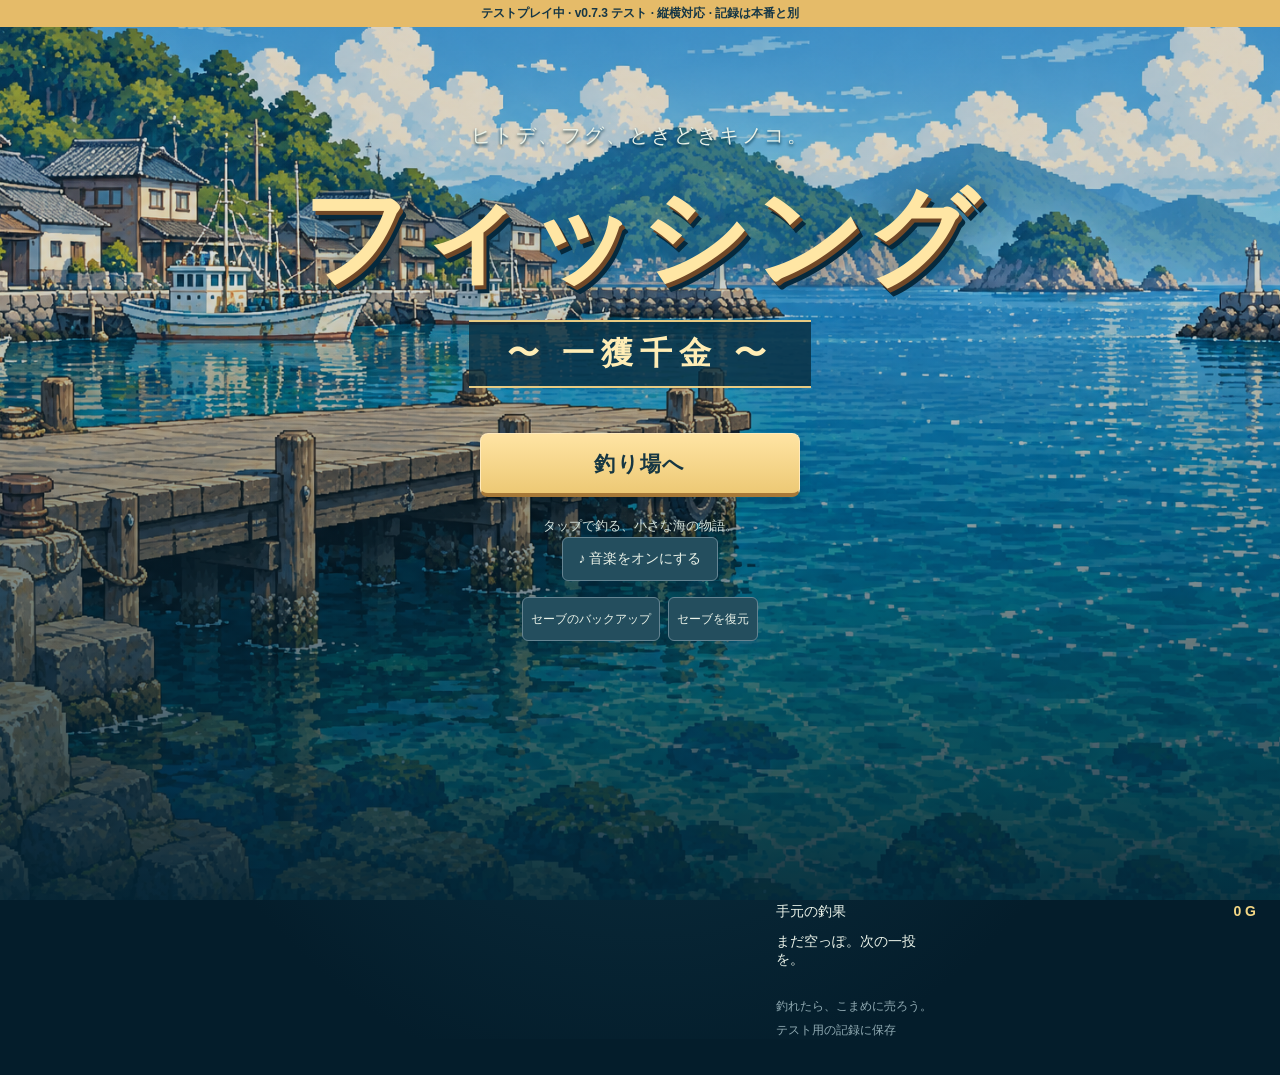
==== commit bb2d5997: "Add files via upload" ====
--- a/test-v06.html
+++ b/test-v06.html
@@ -1,6 +1,6 @@
 <!doctype html>
-<html lang="ja"><head><meta charset="utf-8"><meta name="viewport" content="width=device-width, initial-scale=1, viewport-fit=cover"><meta name="theme-color" content="#082f42"><meta name="description" content="ヒトデ、フグ、ときどきキノコ。隣のおじさんと一獲千金を目指す、のんびりシュールな釣りゲーム。"><title>テスト版 · フィッシング ～一獲千金～</title><link rel="icon" type="image/svg+xml" href="data:image/svg+xml,%3Csvg xmlns='http://www.w3.org/2000/svg' viewBox='0 0 32 32'%3E%3Crect width='32' height='32' rx='7' fill='%23082f42'/%3E%3Cpath d='M16 4v24' stroke='%23fff3ce' stroke-width='2'/%3E%3Ccircle cx='16' cy='16' r='9' fill='%23fff3ce'/%3E%3Cpath d='M7 16a9 9 0 0118 0' fill='%23e86b42'/%3E%3C/svg%3E"><link rel="stylesheet" href="test-v06-style.css?v=0.7.2-test1"><style>html:not(.game-ready) body>:not(#maintenance-screen):not(script):not(style){visibility:hidden!important;pointer-events:none!important}#maintenance-screen{position:fixed;inset:0;z-index:99999;background:radial-gradient(ellipse at top,#16576c,#062333 75%);color:#f1e9cf;display:flex;align-items:center;justify-content:center;text-align:center;padding:24px;font-family:sans-serif}#maintenance-screen[hidden]{display:none}#maintenance-screen .maintenance-card{max-width:520px;border:1px solid #769ca4;border-radius:20px;padding:36px 24px;background:#082e40}#maintenance-screen h1{font-size:28px;color:#ffe4a0;margin:18px 0}#maintenance-screen p{line-height:1.9;margin:15px 0}#maintenance-screen button{background:#f4d785;color:#082f42;border:0;border-radius:8px;padding:14px 24px;font-weight:bold;font-size:16px;cursor:pointer}#maintenance-screen small{color:#a6c1c6}</style></head>
-<body><aside id="preview-badge" style="position:fixed;top:0;left:0;right:0;z-index:80;text-align:center;background:#e5bb69;color:#163746;padding:5px;font:700 12px sans-serif;pointer-events:none">テストプレイ中 · v0.7.2 テスト · 縦横対応 · 記録は本番と別</aside><section id="maintenance-screen" aria-live="polite"><div class="maintenance-card"><small>フィッシング ～一獲千金～</small><h1 id="maintenance-title">テスト版を準備しています</h1><p id="maintenance-message">少しお待ちください。</p><button type="button" id="maintenance-reload">再読み込み</button><p><small>セーブデータはこのブラウザに残ります。</small></p><noscript>ゲームを遊ぶにはJavaScriptを有効にしてください。</noscript></div></section>
+<html lang="ja"><head><meta charset="utf-8"><meta name="viewport" content="width=device-width, initial-scale=1, viewport-fit=cover"><meta name="theme-color" content="#082f42"><meta name="description" content="ヒトデ、フグ、ときどきキノコ。隣のおじさんと一獲千金を目指す、のんびりシュールな釣りゲーム。"><title>テスト版 · フィッシング ～一獲千金～</title><link rel="icon" type="image/svg+xml" href="data:image/svg+xml,%3Csvg xmlns='http://www.w3.org/2000/svg' viewBox='0 0 32 32'%3E%3Crect width='32' height='32' rx='7' fill='%23082f42'/%3E%3Cpath d='M16 4v24' stroke='%23fff3ce' stroke-width='2'/%3E%3Ccircle cx='16' cy='16' r='9' fill='%23fff3ce'/%3E%3Cpath d='M7 16a9 9 0 0118 0' fill='%23e86b42'/%3E%3C/svg%3E"><link rel="stylesheet" href="test-v06-style.css?v=0.7.3-test1"><style>html:not(.game-ready) body>:not(#maintenance-screen):not(script):not(style){visibility:hidden!important;pointer-events:none!important}#maintenance-screen{position:fixed;inset:0;z-index:99999;background:radial-gradient(ellipse at top,#16576c,#062333 75%);color:#f1e9cf;display:flex;align-items:center;justify-content:center;text-align:center;padding:24px;font-family:sans-serif}#maintenance-screen[hidden]{display:none}#maintenance-screen .maintenance-card{max-width:520px;border:1px solid #769ca4;border-radius:20px;padding:36px 24px;background:#082e40}#maintenance-screen h1{font-size:28px;color:#ffe4a0;margin:18px 0}#maintenance-screen p{line-height:1.9;margin:15px 0}#maintenance-screen button{background:#f4d785;color:#082f42;border:0;border-radius:8px;padding:14px 24px;font-weight:bold;font-size:16px;cursor:pointer}#maintenance-screen small{color:#a6c1c6}</style></head>
+<body><aside id="preview-badge" style="position:fixed;top:0;left:0;right:0;z-index:80;text-align:center;background:#e5bb69;color:#163746;padding:5px;font:700 12px sans-serif;pointer-events:none">テストプレイ中 · v0.7.3 テスト · 縦横対応 · 記録は本番と別</aside><section id="maintenance-screen" aria-live="polite"><div class="maintenance-card"><small>フィッシング ～一獲千金～</small><h1 id="maintenance-title">テスト版を準備しています</h1><p id="maintenance-message">少しお待ちください。</p><button type="button" id="maintenance-reload">再読み込み</button><p><small>セーブデータはこのブラウザに残ります。</small></p><noscript>ゲームを遊ぶにはJavaScriptを有効にしてください。</noscript></div></section>
 <main class="game">
 <header class="topbar"><a class="brand" href="#" id="home" aria-label="タイトルへ">フィッシング <span>〜一獲千金〜</span></a><div class="toptools"><span id="money" class="money">50 <small>G</small></span><button id="sound" class="iconbtn" aria-label="音をオンにする" title="音">♪</button><button id="settings" class="iconbtn" aria-label="設定">⚙</button></div></header>
 <div class="gamebody">
@@ -35,16 +35,16 @@
 </section>
 </div>
 </main>
-<section id="title-screen" class="title-screen"><div class="title-sky"></div><div class="title-content"><p class="title-kicker">ヒトデ、フグ、ときどきキノコ。</p><h2>フィッシング</h2><p class="title-sub">〜 一獲千金 〜</p><div class="title-start"><button id="start" class="fish-btn" disabled>釣り場を準備しています…</button><p>タップで釣る、小さな海の物語。</p><button type="button" id="title-sound" class="small-btn">♪ 音楽をオンにする</button><div class="title-save-buttons"><button id="title-backup" class="small-btn">セーブのバックアップ</button><button id="title-restore" class="small-btn">セーブを復元</button></div><p id="startup-error" class="startup-error" hidden role="alert"></p></div></div><span class="title-foot">音は設定からオンにできます · テスト版 v0.7.2 · 記録は本番と別</span></section>
+<section id="title-screen" class="title-screen"><div class="title-sky"></div><div class="title-content"><p class="title-kicker">ヒトデ、フグ、ときどきキノコ。</p><h2>フィッシング</h2><p class="title-sub">〜 一獲千金 〜</p><div class="title-start"><button id="start" class="fish-btn" disabled>釣り場を準備しています…</button><p>タップで釣る、小さな海の物語。</p><button type="button" id="title-sound" class="small-btn">♪ 音楽をオンにする</button><div class="title-save-buttons"><button id="title-backup" class="small-btn">セーブのバックアップ</button><button id="title-restore" class="small-btn">セーブを復元</button></div><p id="startup-error" class="startup-error" hidden role="alert"></p></div></div><span class="title-foot">音は設定からオンにできます · テスト版 v0.7.3 · 記録は本番と別</span></section>
 <section id="port-action" class="port-action" hidden aria-label="港の裏通り・船長を探す短いアクション"><div class="port-shell"><div class="port-head"><div><small>金塊の噂を追って</small><h2>港の裏通り</h2></div><button type="button" id="port-close" class="iconbtn" aria-label="港の街を出る">×</button></div><p id="port-status" role="status">← → 移動、ジャンプで避けて、パンチで進もう。</p><div class="port-canvas-wrap"><canvas id="port-canvas" width="960" height="360" aria-label="港の横スクロールステージ"></canvas><div id="port-story" class="port-story" hidden><small id="port-story-chapter"></small><h3 id="port-story-title"></h3><p id="port-story-body"></p><button id="port-story-next" class="small-btn gold">先へ進む</button></div><div id="port-result" class="port-result" hidden><p id="port-result-text"></p><div class="row-buttons"><button type="button" id="port-retry" class="small-btn gold">もう一度</button><button type="button" id="port-exit" class="small-btn">釣り場へ戻る</button></div></div></div><div class="port-controls" aria-label="アクション操作"><button type="button" id="port-left" aria-label="左へ移動">◀</button><button type="button" id="port-right" aria-label="右へ移動">▶</button><button type="button" id="port-jump">ジャンプ</button><button type="button" id="port-punch">パンチ</button></div><p class="port-help"><span class="port-orientation-tip">横持ちなら両手で操作しやすくなります。縦持ちでも遊べます。</span><span>PC：← → 移動、↑ ジャンプ、スペース パンチ。</span></p></div></section>
 <dialog id="modal"><div class="modal-head"><h2 id="modal-title"></h2><button id="close-modal" class="iconbtn" aria-label="閉じる">×</button></div><div id="modal-body"></div><div id="modal-feedback" class="modal-feedback" role="status" aria-live="polite" hidden></div></dialog>
-<section id="ending" class="ending" hidden><div class="ending-main"><img id="ending-fish" alt="不思議な魚の横顔"><p>こんな げーむに まじに<br>なっちゃって どうするの</p></div><div class="ending-actions"><small>金塊を売った。ひとまず、おしまい？</small><button id="end-back" class="fish-btn">釣り場にもどる</button><button id="end-title" class="text-button">タイトルへ</button></div></section>
+<section id="ending" class="ending" hidden><div class="ending-main"><img id="ending-fish" alt="不思議な魚の横顔"><p>こんな げーむに まじに<br>なっちゃって どうするの</p></div><div class="ending-actions"><small>一獲千金、達成！ 金塊を釣った。ひとまず、おしまい？</small><button id="end-back" class="fish-btn">……波の音がする</button><button id="end-title" class="text-button">タイトルへ</button></div></section>
 <section id="true-ending" class="true-ending" hidden aria-label="真のエンディング">
  <img id="true-ending-art" class="true-ending-art" src="test-v06-true_ending.png" alt="夕暮れの港。おじさんが出迎え、船が戻ってきた">
  <div class="true-ending-shade"></div>
- <div class="true-ending-head"><small>フィッシング ～一獲千金～</small><h2>海に返したもの</h2></div>
+ <div class="true-ending-head"><small>フィッシング ～一獲千金～</small><h2>明日も、この港で</h2></div>
  <div id="ending-story" class="ending-story"><p>ヒトデ、ボールペン、海ぶどう。<br>しょうもない釣果を笑ううちに、<br>この港に、顔見知りが増えていた。</p><p>金塊の噂を追って、遠くまで来た。<br>帰りの船では、明日の釣りの話をした。</p><p>おじさん「また、隣で釣ろう」<br>あなた「ええ。次は何が釣れるでしょうね」</p><button id="ending-to-credits" class="small-btn gold">港の灯りを眺める · スタッフロールへ</button></div><div id="credits-window" class="true-credits-window" aria-label="スタッフロール"><div id="true-credits-track" class="true-credits-track">
-  <p class="ending-prologue">魚を釣りに、この港へ来た。いつしか、金塊の噂を追っていた。<br>ヒトデを釣り、海ぶどうに出会い、沖で本当の魚釣りを知った。<br>裏通りの噂を越え、船長と岩礁へ。<br>欲張るばかりの気持ちは、海へ置いてきた。</p>
+  <p class="ending-prologue">魚を釣りに、この港へ来た。いつしか、金塊の噂を追っていた。<br>ヒトデを釣り、海ぶどうに出会い、沖で本当の魚釣りを知った。<br>裏通りの噂を越え、船長と岩礁へ。<br>金塊も釣った。それでも、明日もまた釣りに来たい。</p>
   <p class="ending-dialogue">おじさん「明日も、隣を空けておくよ」<br>あなた「……また、話しに来ます」</p>
   <p class="credits-label">STAFF</p><p class="credits-name">制作<br><strong>葡萄🍇（budou）</strong></p>
   <p class="credits-label">SPECIAL THANKS</p><p class="credits-name"><strong>Xのフォロワーの皆様</strong></p>
@@ -53,5 +53,5 @@
  <div id="credits-controls" class="true-ending-controls"><button id="true-replay" class="small-btn">ロールを最初から</button><button id="credits-skip" class="small-btn">ロールを見終える</button><button id="true-continue" class="small-btn gold">釣りを続ける</button><button id="true-title" class="small-btn">タイトルへ</button></div>
 </section>
 <div id="toast" class="toast" role="status" hidden></div>
-<script type="module" src="test-v06-boot.mjs?v=0.7.2-test1"></script>
+<script type="module" src="test-v06-boot.mjs?v=0.7.3-test1"></script>
 </body></html>
--- a/test-v06-style.css
+++ b/test-v06-style.css
@@ -105,7 +105,7 @@
 body.reduce-motion .true-credits-window{overflow:auto;mask-image:none;-webkit-mask-image:none}body.reduce-motion .true-credits-track{position:relative;top:auto;animation:none!important}
 
 .challenge-meter{position:relative;height:42px;background:#071f2d;border:2px solid #8baeb5;margin:24px 0;overflow:hidden}.challenge-safe{position:absolute;left:28%;width:44%;height:100%;background:#407d67}.challenge-critical{position:absolute;left:45%;width:10%;height:100%;background:#f4d67b}#challenge-needle{position:absolute;top:0;bottom:0;width:4px;background:#fff;transform:translateX(-2px)}#record-name{display:block;width:100%;padding:12px;font:inherit;margin:12px 0}
-/* v0.7.2: visible feedback, compact navigation, safe on-deck companion */
+/* v0.7.3: visible feedback, compact navigation, safe on-deck companion */
 [hidden]{display:none!important}
 dialog[open]{display:flex;flex-direction:column;overflow:hidden;max-height:88dvh}
 .modal-head{flex-shrink:0}
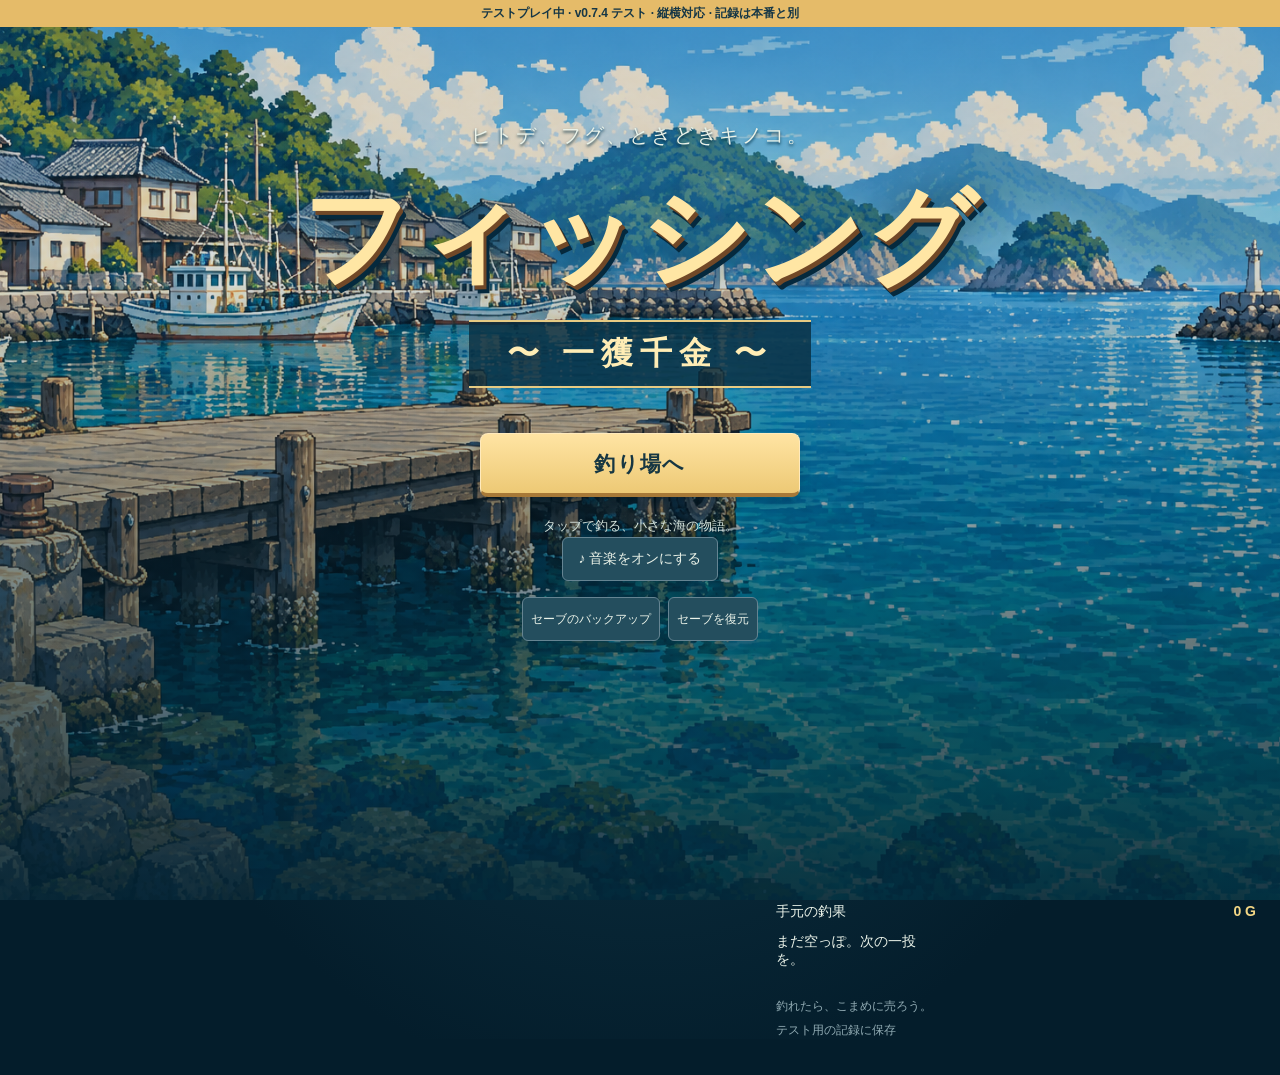
==== commit d90c3dcc: "Add files via upload" ====
--- a/test-v06.html
+++ b/test-v06.html
@@ -1,6 +1,6 @@
 <!doctype html>
-<html lang="ja"><head><meta charset="utf-8"><meta name="viewport" content="width=device-width, initial-scale=1, viewport-fit=cover"><meta name="theme-color" content="#082f42"><meta name="description" content="ヒトデ、フグ、ときどきキノコ。隣のおじさんと一獲千金を目指す、のんびりシュールな釣りゲーム。"><title>テスト版 · フィッシング ～一獲千金～</title><link rel="icon" type="image/svg+xml" href="data:image/svg+xml,%3Csvg xmlns='http://www.w3.org/2000/svg' viewBox='0 0 32 32'%3E%3Crect width='32' height='32' rx='7' fill='%23082f42'/%3E%3Cpath d='M16 4v24' stroke='%23fff3ce' stroke-width='2'/%3E%3Ccircle cx='16' cy='16' r='9' fill='%23fff3ce'/%3E%3Cpath d='M7 16a9 9 0 0118 0' fill='%23e86b42'/%3E%3C/svg%3E"><link rel="stylesheet" href="test-v06-style.css?v=0.7.3-test1"><style>html:not(.game-ready) body>:not(#maintenance-screen):not(script):not(style){visibility:hidden!important;pointer-events:none!important}#maintenance-screen{position:fixed;inset:0;z-index:99999;background:radial-gradient(ellipse at top,#16576c,#062333 75%);color:#f1e9cf;display:flex;align-items:center;justify-content:center;text-align:center;padding:24px;font-family:sans-serif}#maintenance-screen[hidden]{display:none}#maintenance-screen .maintenance-card{max-width:520px;border:1px solid #769ca4;border-radius:20px;padding:36px 24px;background:#082e40}#maintenance-screen h1{font-size:28px;color:#ffe4a0;margin:18px 0}#maintenance-screen p{line-height:1.9;margin:15px 0}#maintenance-screen button{background:#f4d785;color:#082f42;border:0;border-radius:8px;padding:14px 24px;font-weight:bold;font-size:16px;cursor:pointer}#maintenance-screen small{color:#a6c1c6}</style></head>
-<body><aside id="preview-badge" style="position:fixed;top:0;left:0;right:0;z-index:80;text-align:center;background:#e5bb69;color:#163746;padding:5px;font:700 12px sans-serif;pointer-events:none">テストプレイ中 · v0.7.3 テスト · 縦横対応 · 記録は本番と別</aside><section id="maintenance-screen" aria-live="polite"><div class="maintenance-card"><small>フィッシング ～一獲千金～</small><h1 id="maintenance-title">テスト版を準備しています</h1><p id="maintenance-message">少しお待ちください。</p><button type="button" id="maintenance-reload">再読み込み</button><p><small>セーブデータはこのブラウザに残ります。</small></p><noscript>ゲームを遊ぶにはJavaScriptを有効にしてください。</noscript></div></section>
+<html lang="ja"><head><meta charset="utf-8"><meta name="viewport" content="width=device-width, initial-scale=1, viewport-fit=cover"><meta name="theme-color" content="#082f42"><meta name="description" content="ヒトデ、フグ、ときどきキノコ。隣のおじさんと一獲千金を目指す、のんびりシュールな釣りゲーム。"><title>テスト版 · フィッシング ～一獲千金～</title><link rel="icon" type="image/svg+xml" href="data:image/svg+xml,%3Csvg xmlns='http://www.w3.org/2000/svg' viewBox='0 0 32 32'%3E%3Crect width='32' height='32' rx='7' fill='%23082f42'/%3E%3Cpath d='M16 4v24' stroke='%23fff3ce' stroke-width='2'/%3E%3Ccircle cx='16' cy='16' r='9' fill='%23fff3ce'/%3E%3Cpath d='M7 16a9 9 0 0118 0' fill='%23e86b42'/%3E%3C/svg%3E"><link rel="stylesheet" href="test-v06-style.css?v=0.7.4-test1"><style>html:not(.game-ready) body>:not(#maintenance-screen):not(script):not(style){visibility:hidden!important;pointer-events:none!important}#maintenance-screen{position:fixed;inset:0;z-index:99999;background:radial-gradient(ellipse at top,#16576c,#062333 75%);color:#f1e9cf;display:flex;align-items:center;justify-content:center;text-align:center;padding:24px;font-family:sans-serif}#maintenance-screen[hidden]{display:none}#maintenance-screen .maintenance-card{max-width:520px;border:1px solid #769ca4;border-radius:20px;padding:36px 24px;background:#082e40}#maintenance-screen h1{font-size:28px;color:#ffe4a0;margin:18px 0}#maintenance-screen p{line-height:1.9;margin:15px 0}#maintenance-screen button{background:#f4d785;color:#082f42;border:0;border-radius:8px;padding:14px 24px;font-weight:bold;font-size:16px;cursor:pointer}#maintenance-screen small{color:#a6c1c6}</style></head>
+<body><aside id="preview-badge" style="position:fixed;top:0;left:0;right:0;z-index:80;text-align:center;background:#e5bb69;color:#163746;padding:5px;font:700 12px sans-serif;pointer-events:none">テストプレイ中 · v0.7.4 テスト · 縦横対応 · 記録は本番と別</aside><section id="maintenance-screen" aria-live="polite"><div class="maintenance-card"><small>フィッシング ～一獲千金～</small><h1 id="maintenance-title">テスト版を準備しています</h1><p id="maintenance-message">少しお待ちください。</p><button type="button" id="maintenance-reload">再読み込み</button><p><small>セーブデータはこのブラウザに残ります。</small></p><noscript>ゲームを遊ぶにはJavaScriptを有効にしてください。</noscript></div></section>
 <main class="game">
 <header class="topbar"><a class="brand" href="#" id="home" aria-label="タイトルへ">フィッシング <span>〜一獲千金〜</span></a><div class="toptools"><span id="money" class="money">50 <small>G</small></span><button id="sound" class="iconbtn" aria-label="音をオンにする" title="音">♪</button><button id="settings" class="iconbtn" aria-label="設定">⚙</button></div></header>
 <div class="gamebody">
@@ -35,7 +35,7 @@
 </section>
 </div>
 </main>
-<section id="title-screen" class="title-screen"><div class="title-sky"></div><div class="title-content"><p class="title-kicker">ヒトデ、フグ、ときどきキノコ。</p><h2>フィッシング</h2><p class="title-sub">〜 一獲千金 〜</p><div class="title-start"><button id="start" class="fish-btn" disabled>釣り場を準備しています…</button><p>タップで釣る、小さな海の物語。</p><button type="button" id="title-sound" class="small-btn">♪ 音楽をオンにする</button><div class="title-save-buttons"><button id="title-backup" class="small-btn">セーブのバックアップ</button><button id="title-restore" class="small-btn">セーブを復元</button></div><p id="startup-error" class="startup-error" hidden role="alert"></p></div></div><span class="title-foot">音は設定からオンにできます · テスト版 v0.7.3 · 記録は本番と別</span></section>
+<section id="title-screen" class="title-screen"><div class="title-sky"></div><div class="title-content"><p class="title-kicker">ヒトデ、フグ、ときどきキノコ。</p><h2>フィッシング</h2><p class="title-sub">〜 一獲千金 〜</p><div class="title-start"><button id="start" class="fish-btn" disabled>釣り場を準備しています…</button><p>タップで釣る、小さな海の物語。</p><button type="button" id="title-sound" class="small-btn">♪ 音楽をオンにする</button><div class="title-save-buttons"><button id="title-backup" class="small-btn">セーブのバックアップ</button><button id="title-restore" class="small-btn">セーブを復元</button></div><p id="startup-error" class="startup-error" hidden role="alert"></p></div></div><span class="title-foot">音は設定からオンにできます · テスト版 v0.7.4 · 記録は本番と別</span></section>
 <section id="port-action" class="port-action" hidden aria-label="港の裏通り・船長を探す短いアクション"><div class="port-shell"><div class="port-head"><div><small>金塊の噂を追って</small><h2>港の裏通り</h2></div><button type="button" id="port-close" class="iconbtn" aria-label="港の街を出る">×</button></div><p id="port-status" role="status">← → 移動、ジャンプで避けて、パンチで進もう。</p><div class="port-canvas-wrap"><canvas id="port-canvas" width="960" height="360" aria-label="港の横スクロールステージ"></canvas><div id="port-story" class="port-story" hidden><small id="port-story-chapter"></small><h3 id="port-story-title"></h3><p id="port-story-body"></p><button id="port-story-next" class="small-btn gold">先へ進む</button></div><div id="port-result" class="port-result" hidden><p id="port-result-text"></p><div class="row-buttons"><button type="button" id="port-retry" class="small-btn gold">もう一度</button><button type="button" id="port-exit" class="small-btn">釣り場へ戻る</button></div></div></div><div class="port-controls" aria-label="アクション操作"><button type="button" id="port-left" aria-label="左へ移動">◀</button><button type="button" id="port-right" aria-label="右へ移動">▶</button><button type="button" id="port-jump">ジャンプ</button><button type="button" id="port-punch">パンチ</button></div><p class="port-help"><span class="port-orientation-tip">横持ちなら両手で操作しやすくなります。縦持ちでも遊べます。</span><span>PC：← → 移動、↑ ジャンプ、スペース パンチ。</span></p></div></section>
 <dialog id="modal"><div class="modal-head"><h2 id="modal-title"></h2><button id="close-modal" class="iconbtn" aria-label="閉じる">×</button></div><div id="modal-body"></div><div id="modal-feedback" class="modal-feedback" role="status" aria-live="polite" hidden></div></dialog>
 <section id="ending" class="ending" hidden><div class="ending-main"><img id="ending-fish" alt="不思議な魚の横顔"><p>こんな げーむに まじに<br>なっちゃって どうするの</p></div><div class="ending-actions"><small>一獲千金、達成！ 金塊を釣った。ひとまず、おしまい？</small><button id="end-back" class="fish-btn">……波の音がする</button><button id="end-title" class="text-button">タイトルへ</button></div></section>
@@ -53,5 +53,5 @@
  <div id="credits-controls" class="true-ending-controls"><button id="true-replay" class="small-btn">ロールを最初から</button><button id="credits-skip" class="small-btn">ロールを見終える</button><button id="true-continue" class="small-btn gold">釣りを続ける</button><button id="true-title" class="small-btn">タイトルへ</button></div>
 </section>
 <div id="toast" class="toast" role="status" hidden></div>
-<script type="module" src="test-v06-boot.mjs?v=0.7.3-test1"></script>
+<script type="module" src="test-v06-boot.mjs?v=0.7.4-test1"></script>
 </body></html>
--- a/test-v06-style.css
+++ b/test-v06-style.css
@@ -105,7 +105,7 @@
 body.reduce-motion .true-credits-window{overflow:auto;mask-image:none;-webkit-mask-image:none}body.reduce-motion .true-credits-track{position:relative;top:auto;animation:none!important}
 
 .challenge-meter{position:relative;height:42px;background:#071f2d;border:2px solid #8baeb5;margin:24px 0;overflow:hidden}.challenge-safe{position:absolute;left:28%;width:44%;height:100%;background:#407d67}.challenge-critical{position:absolute;left:45%;width:10%;height:100%;background:#f4d67b}#challenge-needle{position:absolute;top:0;bottom:0;width:4px;background:#fff;transform:translateX(-2px)}#record-name{display:block;width:100%;padding:12px;font:inherit;margin:12px 0}
-/* v0.7.3: visible feedback, compact navigation, safe on-deck companion */
+/* v0.7.4: visible feedback, compact navigation, safe on-deck companion */
 [hidden]{display:none!important}
 dialog[open]{display:flex;flex-direction:column;overflow:hidden;max-height:88dvh}
 .modal-head{flex-shrink:0}
@@ -127,3 +127,6 @@
 @media(orientation:landscape) and (max-height:600px){.ending-story{top:25%;bottom:4%;font-size:14px}.ending-story p{margin-bottom:12px}dialog[open]{max-height:calc(100dvh - 24px)}}
 /* Keep optional conversations and other anglers reachable in portrait too. */
 .menu-open{display:block;width:100%;margin-top:12px}
+
+/* Final fishing contest: same readable timing language as ordinary fishing. */
+.boss-safe{position:absolute;left:31%;width:38%;height:100%;background:#407d67}.boss-critical{position:absolute;left:45%;width:10%;height:100%;background:#f4d67b}#god-needle{position:absolute;top:0;bottom:0;width:4px;background:white;transform:translateX(-2px)}
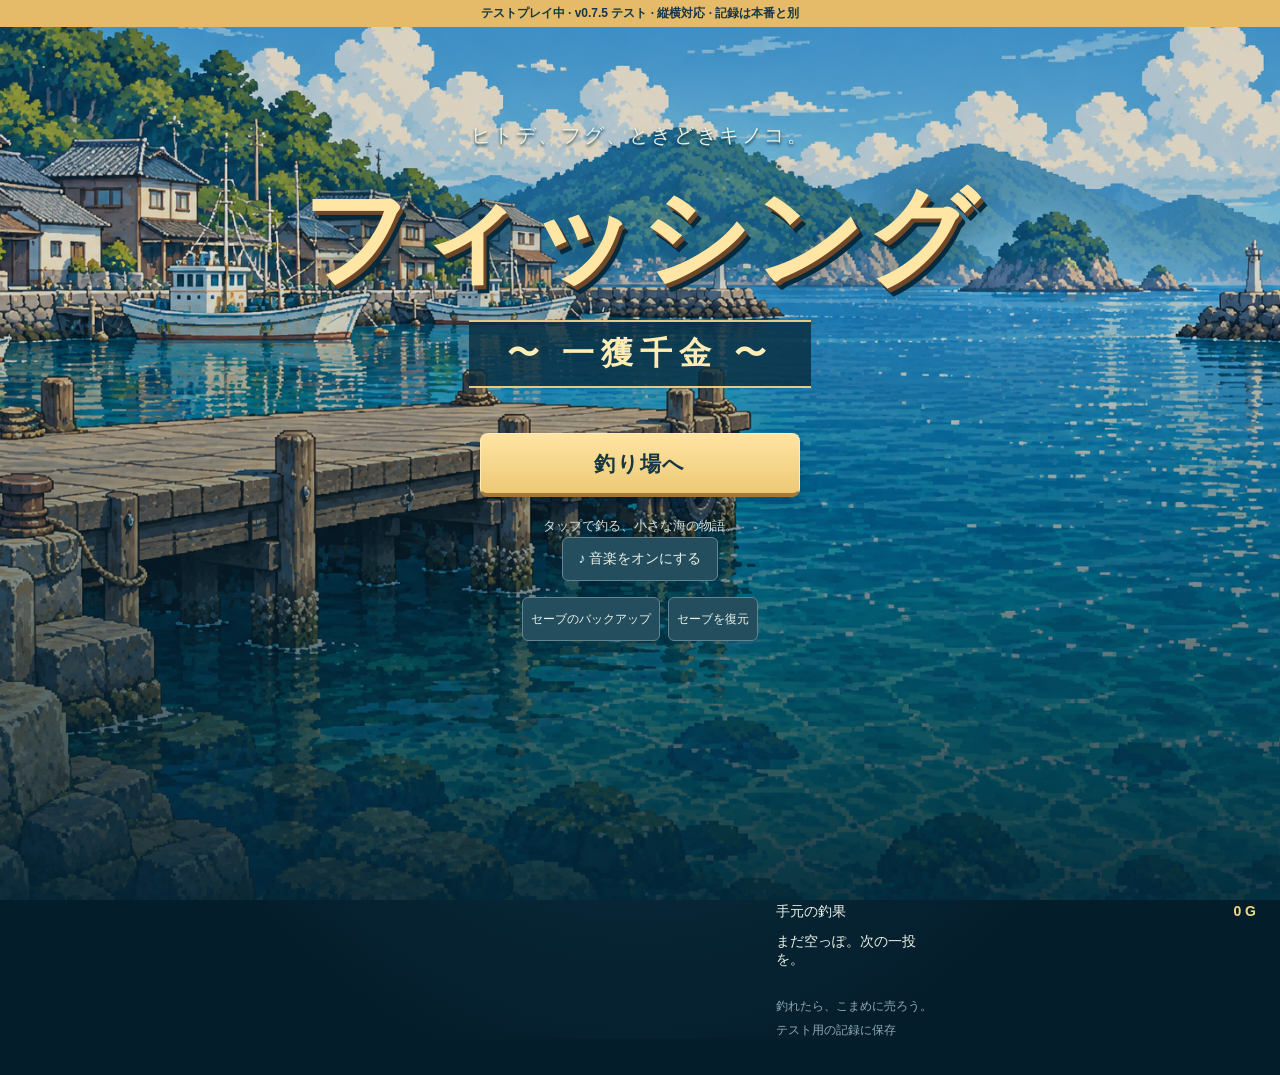
==== commit 5e59d477: "Add files via upload" ====
--- a/test-v06.html
+++ b/test-v06.html
@@ -1,6 +1,6 @@
 <!doctype html>
-<html lang="ja"><head><meta charset="utf-8"><meta name="viewport" content="width=device-width, initial-scale=1, viewport-fit=cover"><meta name="theme-color" content="#082f42"><meta name="description" content="ヒトデ、フグ、ときどきキノコ。隣のおじさんと一獲千金を目指す、のんびりシュールな釣りゲーム。"><title>テスト版 · フィッシング ～一獲千金～</title><link rel="icon" type="image/svg+xml" href="data:image/svg+xml,%3Csvg xmlns='http://www.w3.org/2000/svg' viewBox='0 0 32 32'%3E%3Crect width='32' height='32' rx='7' fill='%23082f42'/%3E%3Cpath d='M16 4v24' stroke='%23fff3ce' stroke-width='2'/%3E%3Ccircle cx='16' cy='16' r='9' fill='%23fff3ce'/%3E%3Cpath d='M7 16a9 9 0 0118 0' fill='%23e86b42'/%3E%3C/svg%3E"><link rel="stylesheet" href="test-v06-style.css?v=0.7.4-test1"><style>html:not(.game-ready) body>:not(#maintenance-screen):not(script):not(style){visibility:hidden!important;pointer-events:none!important}#maintenance-screen{position:fixed;inset:0;z-index:99999;background:radial-gradient(ellipse at top,#16576c,#062333 75%);color:#f1e9cf;display:flex;align-items:center;justify-content:center;text-align:center;padding:24px;font-family:sans-serif}#maintenance-screen[hidden]{display:none}#maintenance-screen .maintenance-card{max-width:520px;border:1px solid #769ca4;border-radius:20px;padding:36px 24px;background:#082e40}#maintenance-screen h1{font-size:28px;color:#ffe4a0;margin:18px 0}#maintenance-screen p{line-height:1.9;margin:15px 0}#maintenance-screen button{background:#f4d785;color:#082f42;border:0;border-radius:8px;padding:14px 24px;font-weight:bold;font-size:16px;cursor:pointer}#maintenance-screen small{color:#a6c1c6}</style></head>
-<body><aside id="preview-badge" style="position:fixed;top:0;left:0;right:0;z-index:80;text-align:center;background:#e5bb69;color:#163746;padding:5px;font:700 12px sans-serif;pointer-events:none">テストプレイ中 · v0.7.4 テスト · 縦横対応 · 記録は本番と別</aside><section id="maintenance-screen" aria-live="polite"><div class="maintenance-card"><small>フィッシング ～一獲千金～</small><h1 id="maintenance-title">テスト版を準備しています</h1><p id="maintenance-message">少しお待ちください。</p><button type="button" id="maintenance-reload">再読み込み</button><p><small>セーブデータはこのブラウザに残ります。</small></p><noscript>ゲームを遊ぶにはJavaScriptを有効にしてください。</noscript></div></section>
+<html lang="ja"><head><meta charset="utf-8"><meta name="viewport" content="width=device-width, initial-scale=1, viewport-fit=cover"><meta name="theme-color" content="#082f42"><meta name="description" content="ヒトデ、フグ、ときどきキノコ。隣のおじさんと一獲千金を目指す、のんびりシュールな釣りゲーム。"><title>テスト版 · フィッシング ～一獲千金～</title><link rel="icon" type="image/svg+xml" href="data:image/svg+xml,%3Csvg xmlns='http://www.w3.org/2000/svg' viewBox='0 0 32 32'%3E%3Crect width='32' height='32' rx='7' fill='%23082f42'/%3E%3Cpath d='M16 4v24' stroke='%23fff3ce' stroke-width='2'/%3E%3Ccircle cx='16' cy='16' r='9' fill='%23fff3ce'/%3E%3Cpath d='M7 16a9 9 0 0118 0' fill='%23e86b42'/%3E%3C/svg%3E"><link rel="stylesheet" href="test-v06-style.css?v=0.7.5-test1"><style>html:not(.game-ready) body>:not(#maintenance-screen):not(script):not(style){visibility:hidden!important;pointer-events:none!important}#maintenance-screen{position:fixed;inset:0;z-index:99999;background:radial-gradient(ellipse at top,#16576c,#062333 75%);color:#f1e9cf;display:flex;align-items:center;justify-content:center;text-align:center;padding:24px;font-family:sans-serif}#maintenance-screen[hidden]{display:none}#maintenance-screen .maintenance-card{max-width:520px;border:1px solid #769ca4;border-radius:20px;padding:36px 24px;background:#082e40}#maintenance-screen h1{font-size:28px;color:#ffe4a0;margin:18px 0}#maintenance-screen p{line-height:1.9;margin:15px 0}#maintenance-screen button{background:#f4d785;color:#082f42;border:0;border-radius:8px;padding:14px 24px;font-weight:bold;font-size:16px;cursor:pointer}#maintenance-screen small{color:#a6c1c6}</style></head>
+<body><aside id="preview-badge" style="position:fixed;top:0;left:0;right:0;z-index:80;text-align:center;background:#e5bb69;color:#163746;padding:5px;font:700 12px sans-serif;pointer-events:none">テストプレイ中 · v0.7.5 テスト · 縦横対応 · 記録は本番と別</aside><section id="maintenance-screen" aria-live="polite"><div class="maintenance-card"><small>フィッシング ～一獲千金～</small><h1 id="maintenance-title">テスト版を準備しています</h1><p id="maintenance-message">少しお待ちください。</p><button type="button" id="maintenance-reload">再読み込み</button><p><small>セーブデータはこのブラウザに残ります。</small></p><noscript>ゲームを遊ぶにはJavaScriptを有効にしてください。</noscript></div></section>
 <main class="game">
 <header class="topbar"><a class="brand" href="#" id="home" aria-label="タイトルへ">フィッシング <span>〜一獲千金〜</span></a><div class="toptools"><span id="money" class="money">50 <small>G</small></span><button id="sound" class="iconbtn" aria-label="音をオンにする" title="音">♪</button><button id="settings" class="iconbtn" aria-label="設定">⚙</button></div></header>
 <div class="gamebody">
@@ -35,7 +35,7 @@
 </section>
 </div>
 </main>
-<section id="title-screen" class="title-screen"><div class="title-sky"></div><div class="title-content"><p class="title-kicker">ヒトデ、フグ、ときどきキノコ。</p><h2>フィッシング</h2><p class="title-sub">〜 一獲千金 〜</p><div class="title-start"><button id="start" class="fish-btn" disabled>釣り場を準備しています…</button><p>タップで釣る、小さな海の物語。</p><button type="button" id="title-sound" class="small-btn">♪ 音楽をオンにする</button><div class="title-save-buttons"><button id="title-backup" class="small-btn">セーブのバックアップ</button><button id="title-restore" class="small-btn">セーブを復元</button></div><p id="startup-error" class="startup-error" hidden role="alert"></p></div></div><span class="title-foot">音は設定からオンにできます · テスト版 v0.7.4 · 記録は本番と別</span></section>
+<section id="title-screen" class="title-screen"><div class="title-sky"></div><div class="title-content"><p class="title-kicker">ヒトデ、フグ、ときどきキノコ。</p><h2>フィッシング</h2><p class="title-sub">〜 一獲千金 〜</p><div class="title-start"><button id="start" class="fish-btn" disabled>釣り場を準備しています…</button><p>タップで釣る、小さな海の物語。</p><button type="button" id="title-sound" class="small-btn">♪ 音楽をオンにする</button><div class="title-save-buttons"><button id="title-backup" class="small-btn">セーブのバックアップ</button><button id="title-restore" class="small-btn">セーブを復元</button></div><p id="startup-error" class="startup-error" hidden role="alert"></p></div></div><span class="title-foot">音は設定からオンにできます · テスト版 v0.7.5 · 記録は本番と別</span></section>
 <section id="port-action" class="port-action" hidden aria-label="港の裏通り・船長を探す短いアクション"><div class="port-shell"><div class="port-head"><div><small>金塊の噂を追って</small><h2>港の裏通り</h2></div><button type="button" id="port-close" class="iconbtn" aria-label="港の街を出る">×</button></div><p id="port-status" role="status">← → 移動、ジャンプで避けて、パンチで進もう。</p><div class="port-canvas-wrap"><canvas id="port-canvas" width="960" height="360" aria-label="港の横スクロールステージ"></canvas><div id="port-story" class="port-story" hidden><small id="port-story-chapter"></small><h3 id="port-story-title"></h3><p id="port-story-body"></p><button id="port-story-next" class="small-btn gold">先へ進む</button></div><div id="port-result" class="port-result" hidden><p id="port-result-text"></p><div class="row-buttons"><button type="button" id="port-retry" class="small-btn gold">もう一度</button><button type="button" id="port-exit" class="small-btn">釣り場へ戻る</button></div></div></div><div class="port-controls" aria-label="アクション操作"><button type="button" id="port-left" aria-label="左へ移動">◀</button><button type="button" id="port-right" aria-label="右へ移動">▶</button><button type="button" id="port-jump">ジャンプ</button><button type="button" id="port-punch">パンチ</button></div><p class="port-help"><span class="port-orientation-tip">横持ちなら両手で操作しやすくなります。縦持ちでも遊べます。</span><span>PC：← → 移動、↑ ジャンプ、スペース パンチ。</span></p></div></section>
 <dialog id="modal"><div class="modal-head"><h2 id="modal-title"></h2><button id="close-modal" class="iconbtn" aria-label="閉じる">×</button></div><div id="modal-body"></div><div id="modal-feedback" class="modal-feedback" role="status" aria-live="polite" hidden></div></dialog>
 <section id="ending" class="ending" hidden><div class="ending-main"><img id="ending-fish" alt="不思議な魚の横顔"><p>こんな げーむに まじに<br>なっちゃって どうするの</p></div><div class="ending-actions"><small>一獲千金、達成！ 金塊を釣った。ひとまず、おしまい？</small><button id="end-back" class="fish-btn">……波の音がする</button><button id="end-title" class="text-button">タイトルへ</button></div></section>
@@ -53,5 +53,5 @@
  <div id="credits-controls" class="true-ending-controls"><button id="true-replay" class="small-btn">ロールを最初から</button><button id="credits-skip" class="small-btn">ロールを見終える</button><button id="true-continue" class="small-btn gold">釣りを続ける</button><button id="true-title" class="small-btn">タイトルへ</button></div>
 </section>
 <div id="toast" class="toast" role="status" hidden></div>
-<script type="module" src="test-v06-boot.mjs?v=0.7.4-test1"></script>
+<script type="module" src="test-v06-boot.mjs?v=0.7.5-test1"></script>
 </body></html>
--- a/test-v06-style.css
+++ b/test-v06-style.css
@@ -105,7 +105,7 @@
 body.reduce-motion .true-credits-window{overflow:auto;mask-image:none;-webkit-mask-image:none}body.reduce-motion .true-credits-track{position:relative;top:auto;animation:none!important}
 
 .challenge-meter{position:relative;height:42px;background:#071f2d;border:2px solid #8baeb5;margin:24px 0;overflow:hidden}.challenge-safe{position:absolute;left:28%;width:44%;height:100%;background:#407d67}.challenge-critical{position:absolute;left:45%;width:10%;height:100%;background:#f4d67b}#challenge-needle{position:absolute;top:0;bottom:0;width:4px;background:#fff;transform:translateX(-2px)}#record-name{display:block;width:100%;padding:12px;font:inherit;margin:12px 0}
-/* v0.7.4: visible feedback, compact navigation, safe on-deck companion */
+/* v0.7.5: visible feedback, compact navigation, safe on-deck companion */
 [hidden]{display:none!important}
 dialog[open]{display:flex;flex-direction:column;overflow:hidden;max-height:88dvh}
 .modal-head{flex-shrink:0}
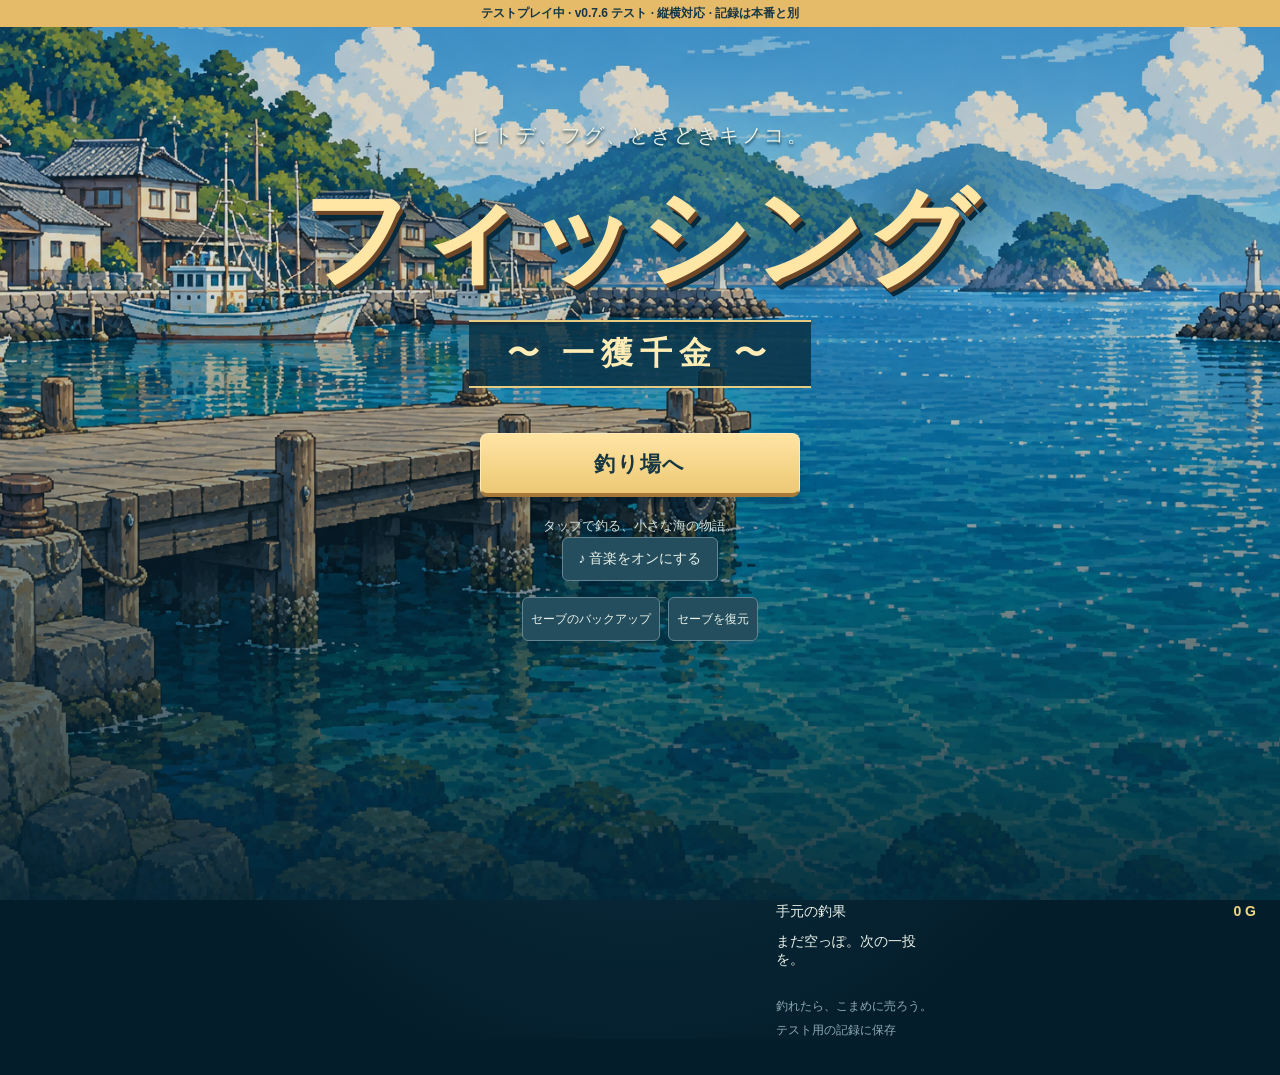
==== commit 110857f8: "Add files via upload" ====
--- a/test-v06.html
+++ b/test-v06.html
@@ -1,6 +1,6 @@
 <!doctype html>
-<html lang="ja"><head><meta charset="utf-8"><meta name="viewport" content="width=device-width, initial-scale=1, viewport-fit=cover"><meta name="theme-color" content="#082f42"><meta name="description" content="ヒトデ、フグ、ときどきキノコ。隣のおじさんと一獲千金を目指す、のんびりシュールな釣りゲーム。"><title>テスト版 · フィッシング ～一獲千金～</title><link rel="icon" type="image/svg+xml" href="data:image/svg+xml,%3Csvg xmlns='http://www.w3.org/2000/svg' viewBox='0 0 32 32'%3E%3Crect width='32' height='32' rx='7' fill='%23082f42'/%3E%3Cpath d='M16 4v24' stroke='%23fff3ce' stroke-width='2'/%3E%3Ccircle cx='16' cy='16' r='9' fill='%23fff3ce'/%3E%3Cpath d='M7 16a9 9 0 0118 0' fill='%23e86b42'/%3E%3C/svg%3E"><link rel="stylesheet" href="test-v06-style.css?v=0.7.5-test1"><style>html:not(.game-ready) body>:not(#maintenance-screen):not(script):not(style){visibility:hidden!important;pointer-events:none!important}#maintenance-screen{position:fixed;inset:0;z-index:99999;background:radial-gradient(ellipse at top,#16576c,#062333 75%);color:#f1e9cf;display:flex;align-items:center;justify-content:center;text-align:center;padding:24px;font-family:sans-serif}#maintenance-screen[hidden]{display:none}#maintenance-screen .maintenance-card{max-width:520px;border:1px solid #769ca4;border-radius:20px;padding:36px 24px;background:#082e40}#maintenance-screen h1{font-size:28px;color:#ffe4a0;margin:18px 0}#maintenance-screen p{line-height:1.9;margin:15px 0}#maintenance-screen button{background:#f4d785;color:#082f42;border:0;border-radius:8px;padding:14px 24px;font-weight:bold;font-size:16px;cursor:pointer}#maintenance-screen small{color:#a6c1c6}</style></head>
-<body><aside id="preview-badge" style="position:fixed;top:0;left:0;right:0;z-index:80;text-align:center;background:#e5bb69;color:#163746;padding:5px;font:700 12px sans-serif;pointer-events:none">テストプレイ中 · v0.7.5 テスト · 縦横対応 · 記録は本番と別</aside><section id="maintenance-screen" aria-live="polite"><div class="maintenance-card"><small>フィッシング ～一獲千金～</small><h1 id="maintenance-title">テスト版を準備しています</h1><p id="maintenance-message">少しお待ちください。</p><button type="button" id="maintenance-reload">再読み込み</button><p><small>セーブデータはこのブラウザに残ります。</small></p><noscript>ゲームを遊ぶにはJavaScriptを有効にしてください。</noscript></div></section>
+<html lang="ja"><head><meta charset="utf-8"><meta name="viewport" content="width=device-width, initial-scale=1, viewport-fit=cover"><meta name="theme-color" content="#082f42"><meta name="description" content="ヒトデ、フグ、ときどきキノコ。隣のおじさんと一獲千金を目指す、のんびりシュールな釣りゲーム。"><title>テスト版 · フィッシング ～一獲千金～</title><link rel="icon" type="image/svg+xml" href="data:image/svg+xml,%3Csvg xmlns='http://www.w3.org/2000/svg' viewBox='0 0 32 32'%3E%3Crect width='32' height='32' rx='7' fill='%23082f42'/%3E%3Cpath d='M16 4v24' stroke='%23fff3ce' stroke-width='2'/%3E%3Ccircle cx='16' cy='16' r='9' fill='%23fff3ce'/%3E%3Cpath d='M7 16a9 9 0 0118 0' fill='%23e86b42'/%3E%3C/svg%3E"><link rel="stylesheet" href="test-v06-style.css?v=0.7.6-test1"><style>html:not(.game-ready) body>:not(#maintenance-screen):not(script):not(style){visibility:hidden!important;pointer-events:none!important}#maintenance-screen{position:fixed;inset:0;z-index:99999;background:radial-gradient(ellipse at top,#16576c,#062333 75%);color:#f1e9cf;display:flex;align-items:center;justify-content:center;text-align:center;padding:24px;font-family:sans-serif}#maintenance-screen[hidden]{display:none}#maintenance-screen .maintenance-card{max-width:520px;border:1px solid #769ca4;border-radius:20px;padding:36px 24px;background:#082e40}#maintenance-screen h1{font-size:28px;color:#ffe4a0;margin:18px 0}#maintenance-screen p{line-height:1.9;margin:15px 0}#maintenance-screen button{background:#f4d785;color:#082f42;border:0;border-radius:8px;padding:14px 24px;font-weight:bold;font-size:16px;cursor:pointer}#maintenance-screen small{color:#a6c1c6}</style></head>
+<body><aside id="preview-badge" style="position:fixed;top:0;left:0;right:0;z-index:80;text-align:center;background:#e5bb69;color:#163746;padding:5px;font:700 12px sans-serif;pointer-events:none">テストプレイ中 · v0.7.6 テスト · 縦横対応 · 記録は本番と別</aside><section id="maintenance-screen" aria-live="polite"><div class="maintenance-card"><small>フィッシング ～一獲千金～</small><h1 id="maintenance-title">テスト版を準備しています</h1><p id="maintenance-message">少しお待ちください。</p><button type="button" id="maintenance-reload">再読み込み</button><p><small>セーブデータはこのブラウザに残ります。</small></p><noscript>ゲームを遊ぶにはJavaScriptを有効にしてください。</noscript></div></section>
 <main class="game">
 <header class="topbar"><a class="brand" href="#" id="home" aria-label="タイトルへ">フィッシング <span>〜一獲千金〜</span></a><div class="toptools"><span id="money" class="money">50 <small>G</small></span><button id="sound" class="iconbtn" aria-label="音をオンにする" title="音">♪</button><button id="settings" class="iconbtn" aria-label="設定">⚙</button></div></header>
 <div class="gamebody">
@@ -53,5 +53,5 @@
  <div id="credits-controls" class="true-ending-controls"><button id="true-replay" class="small-btn">ロールを最初から</button><button id="credits-skip" class="small-btn">ロールを見終える</button><button id="true-continue" class="small-btn gold">釣りを続ける</button><button id="true-title" class="small-btn">タイトルへ</button></div>
 </section>
 <div id="toast" class="toast" role="status" hidden></div>
-<script type="module" src="test-v06-boot.mjs?v=0.7.5-test1"></script>
+<script type="module" src="test-v06-boot.mjs?v=0.7.6-test1"></script>
 </body></html>
--- a/test-v06-style.css
+++ b/test-v06-style.css
@@ -130,3 +130,17 @@
 
 /* Final fishing contest: same readable timing language as ordinary fishing. */
 .boss-safe{position:absolute;left:31%;width:38%;height:100%;background:#407d67}.boss-critical{position:absolute;left:45%;width:10%;height:100%;background:#f4d67b}#god-needle{position:absolute;top:0;bottom:0;width:4px;background:white;transform:translateX(-2px)}
+
+/* v076 catch feedback and climactic boss */
+.result .catch-benefit{background:#163f50;color:#fff0ba;border:1px solid #d6bc72;border-radius:8px;padding:12px;margin:12px 0 20px;font-weight:700}
+.result .deity-hero{width:100%;height:auto;max-height:280px;object-fit:cover;border:2px solid #dfbf6b;border-radius:10px;box-shadow:0 0 30px #ddb65a44;animation:deity-rise .8s ease-out}
+.result .deity-title{color:#ffe599;letter-spacing:.14em;font-weight:900;font-size:20px;margin-top:16px}
+@keyframes deity-rise{from{opacity:.25;transform:translateY(16px)}to{opacity:1;transform:translateY(0)}}
+.result .small-btn{margin-top:12px;max-width:100%}
+.friend-event{background:linear-gradient(#173e4e,#082f42);border:1px solid #74959b;border-radius:12px;padding:18px;line-height:1.9}.friend-event img{display:block;width:150px;height:110px;object-fit:contain;margin:0 auto 14px;image-rendering:pixelated}.friend-event h3{color:var(--gold);margin:0 0 12px}.friend-event p{margin-bottom:14px}.friend-event small{color:var(--muted)}
+@media(max-height:550px) and (orientation:landscape){.result .deity-hero{max-height:150px}}
+
+.at-bluewater .sea-uncle{display:none!important}
+.deity-await .deity-hero{filter:brightness(.25) saturate(.6);opacity:.8}
+
+.at-sea.at-bluewater .fishing-line{display:block!important}.at-bluewater #rod-path{display:none}.at-bluewater .bobber{left:87.5%;top:63.5%}.at-bluewater .ripple{left:87%;top:70%}
